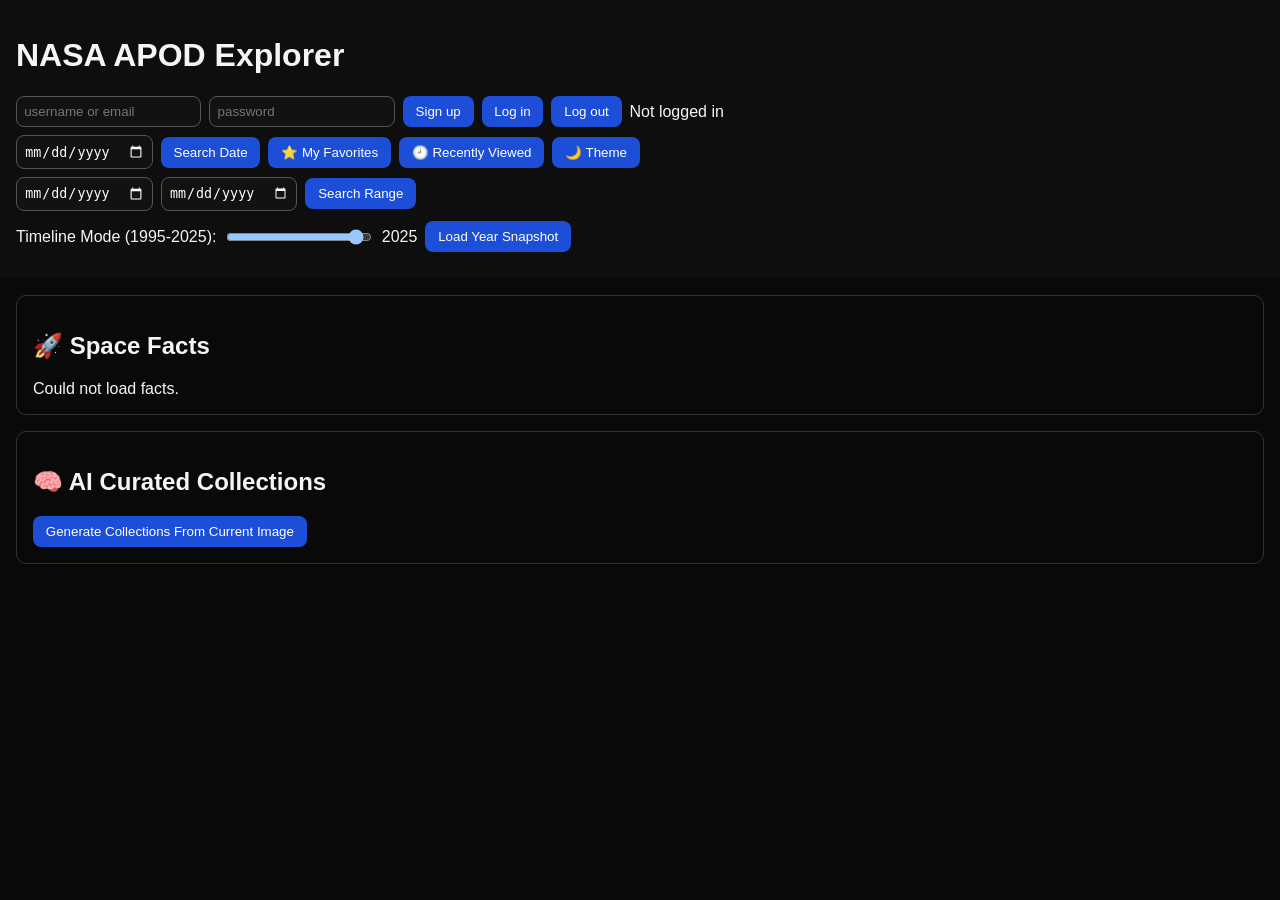
==== web/static/index.html @ 0dd51b45 "refactor: move to standard Go project layout The previous main.go did not compile (unclosed struct a" ====
<!doctype html>
<html lang="en">
  <head>
    <meta charset="UTF-8" />
    <meta name="viewport" content="width=device-width, initial-scale=1.0" />
    <title>NASA APOD Explorer</title>
    <link rel="stylesheet" href="styles.css" />
  </head>
  <body>
    <header>
      <h1>NASA APOD Explorer</h1>
      <div class="auth-row">
        <input id="authUser" placeholder="username or email" />
        <input id="authPass" type="password" placeholder="password" />
        <button onclick="signup()">Sign up</button>
        <button onclick="login()">Log in</button>
        <button onclick="logout()">Log out</button>
        <span id="authStatus">Not logged in</span>
      </div>
      <div class="controls">
        <input type="date" id="dateInput" />
        <button onclick="searchByDate()">Search Date</button>
        <button onclick="showFavorites()">⭐ My Favorites</button>
        <button onclick="showHistory()">🕘 Recently Viewed</button>
        <button onclick="toggleTheme()">🌙 Theme</button>
      </div>
      <div class="range-controls">
        <input type="date" id="startDate" />
        <input type="date" id="endDate" />
        <button onclick="searchRange()">Search Range</button>
      </div>
      <div class="timeline-controls">
        <label for="timelineYear">Timeline Mode (1995-2025):</label>
        <input type="range" id="timelineYear" min="1995" max="2025" value="2025" />
        <span id="timelineYearLabel">2025</span>
        <button onclick="loadTimelineDate()">Load Year Snapshot</button>
      </div>
    </header>

    <section class="facts-panel">
      <h2>🚀 Space Facts</h2>
      <div id="facts">Loading...</div>
    </section>

    <section class="facts-panel">
      <h2>🧠 AI Curated Collections</h2>
      <button onclick="generateCollections()">Generate Collections From Current Image</button>
      <div id="collectionsOutput" class="output-box"></div>
    </section>

    <div id="loader" class="loader"></div>
    <main id="gallery" class="gallery-grid"></main>

    <div id="modal" class="modal hidden">
      <div class="modal-content">
        <button class="close" onclick="closeModal()">×</button>
        <h2 id="modalTitle"></h2>
        <p id="modalDate"></p>
        <img id="modalImg" alt="APOD" />
        <p id="modalDesc"></p>

        <div class="segment-row">
          <span>Explain this image:</span>
          <button onclick="generateRewrite('Beginner')">Beginner</button>
          <button onclick="generateRewrite('Student')">Student</button>
          <button onclick="generateRewrite('Expert')">Expert</button>
          <button onclick="generateELI10()">Explain Like I'm 10</button>
        </div>
        <div id="rewriteOutput" class="output-box"></div>

        <div class="segment-row">
          <input id="chatQuestion" placeholder="Ask a question about this image..." />
          <button onclick="askImageQuestion()">Ask</button>
          <button onclick="startVoiceQuestion()">🎤 Ask the universe</button>
        </div>
        <div id="chatOutput" class="output-box"></div>

        <div class="segment-row wrap">
          <button onclick="generateHotspots()">Highlight Objects</button>
          <button onclick="generateDidYouKnow()">Did You Know?</button>
          <button onclick="generateSimilar()">Compare Similar Images</button>
          <button onclick="generateDistance()">Space Distance Visualizer</button>
          <button onclick="generateQuiz()">Daily Astronomy Quiz</button>
          <button onclick="generateStory()">AI Story Mode</button>
          <button onclick="generateLesson()">Space Learning Mode</button>
          <button onclick="generateCaptions()">Generate Captions</button>
          <button onclick="generateTimelineContext()">Timeline Context</button>
        </div>
        <input id="distanceInput" placeholder="Optional distance e.g. 2500 light years" />
        <div id="featureOutput" class="output-box"></div>

        <div class="modal-actions">
          <button onclick="saveFavorite()">⭐ Save Favorite</button>
          <label>Rate:
            <select id="ratingSelect">
              <option value="1">1</option><option value="2">2</option><option value="3">3</option><option value="4">4</option><option value="5">5</option>
            </select>
          </label>
          <button onclick="submitRating()">Submit Rating</button>
          <a id="downloadBtn" download target="_blank" rel="noreferrer">Download Image</a>
        </div>
        <h3>Comments</h3>
        <div id="comments"></div>
        <input id="commentInput" placeholder="Add a comment" />
        <button onclick="postComment()">Post Comment</button>
      </div>
    </div>

    <script src="script.js"></script>
  </body>
</html>
---- web/static/styles.css ----
:root {
  color-scheme: dark;
}

body {
  margin: 0;
  font-family: Arial, sans-serif;
  background: #090909;
  color: #f5f5f5;
}

body.light {
  background: white;
  color: black;
}

header {
  padding: 1rem;
  position: sticky;
  top: 0;
  background: #101010dd;
  backdrop-filter: blur(4px);
  z-index: 10;
}

.controls,
.range-controls,
.timeline-controls {
  display: flex;
  gap: 0.5rem;
  flex-wrap: wrap;
  margin: 0.5rem 0;
  align-items: center;
}

button,
a {
  background: #1d4ed8;
  color: white;
  border: 0;
  padding: 0.5rem 0.8rem;
  border-radius: 8px;
  cursor: pointer;
  text-decoration: none;
}

input {
  padding: 0.45rem;
  border-radius: 8px;
  border: 1px solid #555;
}

.facts-panel {
  margin: 1rem;
  padding: 1rem;
  border: 1px solid #333;
  border-radius: 10px;
}

.gallery-grid {
  display: grid;
  grid-template-columns: repeat(auto-fit, minmax(260px, 1fr));
  gap: 20px;
  padding: 20px;
}

.gallery-card {
  background: #111;
  border-radius: 12px;
  overflow: hidden;
  transition: transform 0.2s;
  border: 1px solid #1f1f1f;
}

.gallery-card:hover {
  transform: scale(1.05);
}

.gallery-card img {
  width: 100%;
  height: 200px;
  object-fit: cover;
}

.gallery-card .content {
  padding: 0.8rem;
}

.loader {
  display: none;
  border: 4px solid #222;
  border-top: 4px solid #fff;
  border-radius: 50%;
  width: 40px;
  height: 40px;
  animation: spin 1s linear infinite;
  margin: 2rem auto;
}

@keyframes spin {
  0% {
    transform: rotate(0);
  }
  100% {
    transform: rotate(360deg);
  }
}

.modal {
  position: fixed;
  inset: 0;
  background: #000000bb;
  display: flex;
  justify-content: center;
  align-items: center;
}

.hidden {
  display: none;
}

.modal-content {
  background: #111;
  max-width: 900px;
  width: min(900px, 94vw);
  max-height: 90vh;
  overflow: auto;
  padding: 1rem;
  border-radius: 10px;
}

.modal-content img {
  width: 100%;
  max-height: 380px;
  object-fit: contain;
}

.close {
  float: right;
  background: #444;
}

.modal-actions {
  display: flex;
  gap: 0.5rem;
  margin-top: 0.8rem;
}

.auth-row {
  display: flex;
  gap: 0.5rem;
  flex-wrap: wrap;
  align-items: center;
}

#comments {
  max-height: 140px;
  overflow: auto;
  border: 1px solid #333;
  border-radius: 8px;
  padding: 0.5rem;
  margin-bottom: 0.5rem;
}

.comment-item {
  border-bottom: 1px solid #2a2a2a;
  padding: 0.3rem 0;
.segment-row {
  display: flex;
  gap: 0.5rem;
  align-items: center;
  margin: 0.7rem 0;
}

.segment-row.wrap {
  flex-wrap: wrap;
}

.segment-row input {
  flex: 1;
}

.output-box {
  border: 1px solid #333;
  border-radius: 8px;
  padding: 0.75rem;
  margin: 0.45rem 0 0.8rem;
  white-space: pre-wrap;
  min-height: 50px;
  background: #0f0f0f;
}
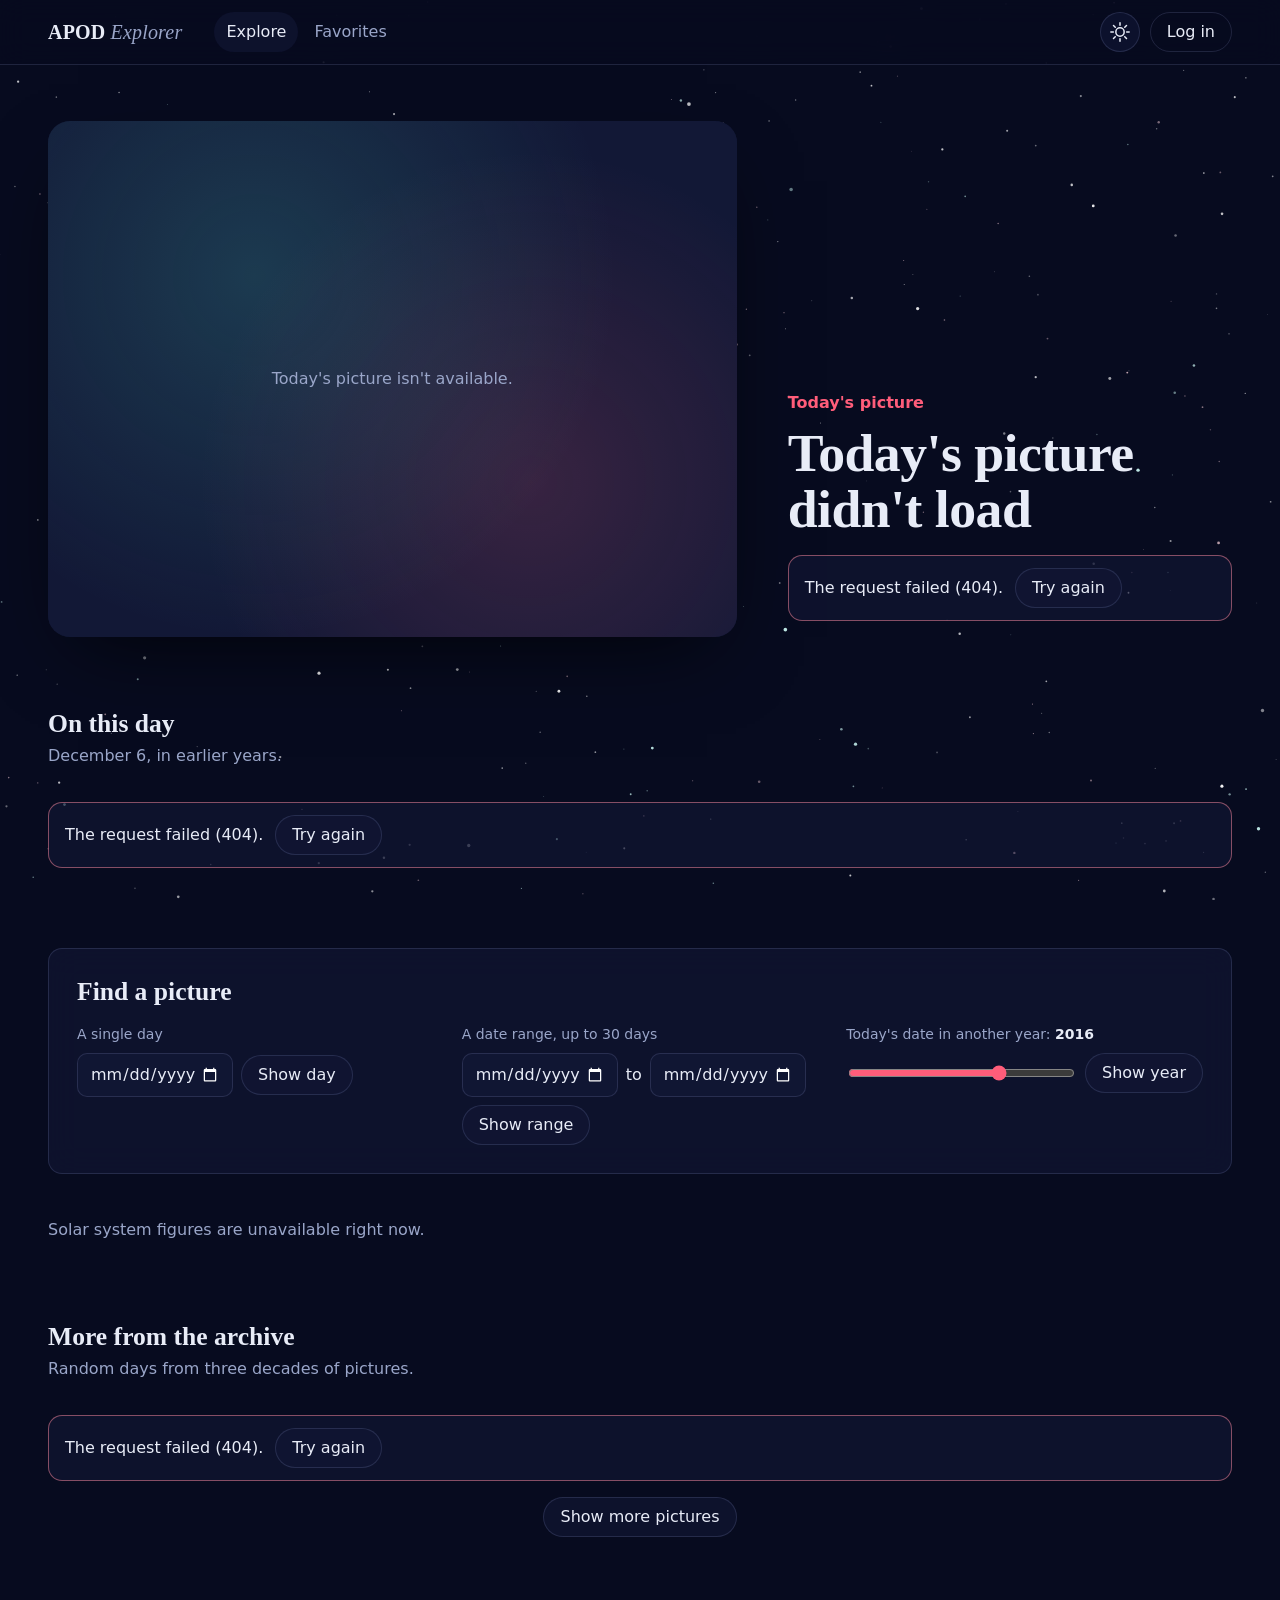
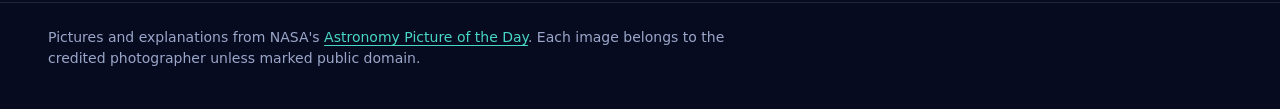
==== commit b279e177: "feat(web): redesign the frontend Vanilla HTML, CSS and ES modules, no build step.  - Look: animated " ====
--- a/web/static/index.html
+++ b/web/static/index.html
@@ -1,111 +1,272 @@
 <!doctype html>
 <html lang="en">
   <head>
-    <meta charset="UTF-8" />
-    <meta name="viewport" content="width=device-width, initial-scale=1.0" />
-    <title>NASA APOD Explorer</title>
+    <meta charset="utf-8" />
+    <meta name="viewport" content="width=device-width, initial-scale=1" />
+    <meta name="description" content="Browse NASA's Astronomy Picture of the Day archive, back to June 1995." />
+    <meta name="color-scheme" content="dark light" />
+    <title>APOD Explorer</title>
     <link rel="stylesheet" href="styles.css" />
+    <script type="module" src="js/app.js"></script>
   </head>
   <body>
-    <header>
-      <h1>NASA APOD Explorer</h1>
-      <div class="auth-row">
-        <input id="authUser" placeholder="username or email" />
-        <input id="authPass" type="password" placeholder="password" />
-        <button onclick="signup()">Sign up</button>
-        <button onclick="login()">Log in</button>
-        <button onclick="logout()">Log out</button>
-        <span id="authStatus">Not logged in</span>
-      </div>
-      <div class="controls">
-        <input type="date" id="dateInput" />
-        <button onclick="searchByDate()">Search Date</button>
-        <button onclick="showFavorites()">⭐ My Favorites</button>
-        <button onclick="showHistory()">🕘 Recently Viewed</button>
-        <button onclick="toggleTheme()">🌙 Theme</button>
-      </div>
-      <div class="range-controls">
-        <input type="date" id="startDate" />
-        <input type="date" id="endDate" />
-        <button onclick="searchRange()">Search Range</button>
-      </div>
-      <div class="timeline-controls">
-        <label for="timelineYear">Timeline Mode (1995-2025):</label>
-        <input type="range" id="timelineYear" min="1995" max="2025" value="2025" />
-        <span id="timelineYearLabel">2025</span>
-        <button onclick="loadTimelineDate()">Load Year Snapshot</button>
+    <!-- Decorative background; hidden from assistive technology. -->
+    <canvas id="starfield" aria-hidden="true"></canvas>
+
+    <a class="skip-link" href="#main">Skip to content</a>
+
+    <header class="site-header">
+      <a class="wordmark" href="/" aria-label="APOD Explorer, home">APOD<span>Explorer</span></a>
+      <nav aria-label="Main">
+        <ul class="nav-list">
+          <li><button type="button" class="nav-link" data-view="explore" aria-current="page">Explore</button></li>
+          <li><button type="button" class="nav-link" data-view="favorites">Favorites <span class="count" id="fav-count"></span></button></li>
+          <li><button type="button" class="nav-link" data-view="history" id="nav-history" hidden>History</button></li>
+        </ul>
+      </nav>
+      <div class="header-actions">
+        <button type="button" class="icon-button" id="theme-toggle" aria-pressed="false" aria-label="Use light theme">
+          <svg viewBox="0 0 24 24" aria-hidden="true"><circle cx="12" cy="12" r="5" /><path d="M12 1v3M12 20v3M4.2 4.2l2.1 2.1M17.7 17.7l2.1 2.1M1 12h3M20 12h3M4.2 19.8l2.1-2.1M17.7 6.3l2.1-2.1" /></svg>
+        </button>
+        <span id="user-name" class="user-name" hidden></span>
+        <button type="button" class="button button-quiet" id="login-button">Log in</button>
+        <button type="button" class="button button-quiet" id="logout-button" hidden>Log out</button>
       </div>
     </header>
 
-    <section class="facts-panel">
-      <h2>🚀 Space Facts</h2>
-      <div id="facts">Loading...</div>
-    </section>
-
-    <section class="facts-panel">
-      <h2>🧠 AI Curated Collections</h2>
-      <button onclick="generateCollections()">Generate Collections From Current Image</button>
-      <div id="collectionsOutput" class="output-box"></div>
-    </section>
-
-    <div id="loader" class="loader"></div>
-    <main id="gallery" class="gallery-grid"></main>
-
-    <div id="modal" class="modal hidden">
-      <div class="modal-content">
-        <button class="close" onclick="closeModal()">×</button>
-        <h2 id="modalTitle"></h2>
-        <p id="modalDate"></p>
-        <img id="modalImg" alt="APOD" />
-        <p id="modalDesc"></p>
-
-        <div class="segment-row">
-          <span>Explain this image:</span>
-          <button onclick="generateRewrite('Beginner')">Beginner</button>
-          <button onclick="generateRewrite('Student')">Student</button>
-          <button onclick="generateRewrite('Expert')">Expert</button>
-          <button onclick="generateELI10()">Explain Like I'm 10</button>
-        </div>
-        <div id="rewriteOutput" class="output-box"></div>
-
-        <div class="segment-row">
-          <input id="chatQuestion" placeholder="Ask a question about this image..." />
-          <button onclick="askImageQuestion()">Ask</button>
-          <button onclick="startVoiceQuestion()">🎤 Ask the universe</button>
-        </div>
-        <div id="chatOutput" class="output-box"></div>
-
-        <div class="segment-row wrap">
-          <button onclick="generateHotspots()">Highlight Objects</button>
-          <button onclick="generateDidYouKnow()">Did You Know?</button>
-          <button onclick="generateSimilar()">Compare Similar Images</button>
-          <button onclick="generateDistance()">Space Distance Visualizer</button>
-          <button onclick="generateQuiz()">Daily Astronomy Quiz</button>
-          <button onclick="generateStory()">AI Story Mode</button>
-          <button onclick="generateLesson()">Space Learning Mode</button>
-          <button onclick="generateCaptions()">Generate Captions</button>
-          <button onclick="generateTimelineContext()">Timeline Context</button>
-        </div>
-        <input id="distanceInput" placeholder="Optional distance e.g. 2500 light years" />
-        <div id="featureOutput" class="output-box"></div>
-
-        <div class="modal-actions">
-          <button onclick="saveFavorite()">⭐ Save Favorite</button>
-          <label>Rate:
-            <select id="ratingSelect">
-              <option value="1">1</option><option value="2">2</option><option value="3">3</option><option value="4">4</option><option value="5">5</option>
-            </select>
-          </label>
-          <button onclick="submitRating()">Submit Rating</button>
-          <a id="downloadBtn" download target="_blank" rel="noreferrer">Download Image</a>
-        </div>
-        <h3>Comments</h3>
-        <div id="comments"></div>
-        <input id="commentInput" placeholder="Add a comment" />
-        <button onclick="postComment()">Post Comment</button>
+    <div id="notice" class="notice" role="status" hidden></div>
+
+    <main id="main" tabindex="-1">
+      <!-- ===== Explore view ===== -->
+      <div id="view-explore" class="view">
+        <section class="hero" aria-labelledby="hero-title" aria-busy="true">
+          <div class="hero-media" id="hero-media"><div class="skeleton skeleton-hero"></div></div>
+          <div class="hero-text">
+            <p class="hero-kicker" id="hero-kicker">Today's picture</p>
+            <h1 id="hero-title" class="hero-title"><span class="skeleton skeleton-line wide"></span></h1>
+            <p class="hero-date" id="hero-date"></p>
+            <p class="hero-excerpt" id="hero-excerpt"></p>
+            <div class="hero-actions" id="hero-actions" hidden>
+              <button type="button" class="button button-primary" id="hero-open">View full picture</button>
+              <button type="button" class="button fav-button" id="hero-fav" aria-pressed="false">Save to favorites</button>
+            </div>
+            <div class="inline-error" id="hero-error" hidden></div>
+          </div>
+        </section>
+
+        <section class="strip" aria-labelledby="strip-title">
+          <h2 id="strip-title" class="section-title">On this day</h2>
+          <p class="section-note" id="strip-note">The same date in earlier years.</p>
+          <ol class="strip-list" id="strip-list"></ol>
+        </section>
+
+        <section class="panel search" aria-labelledby="search-title">
+          <h2 id="search-title" class="section-title">Find a picture</h2>
+          <div class="search-grid">
+            <form id="date-form" class="search-form">
+              <label for="date-input">A single day</label>
+              <div class="field-row">
+                <input type="date" id="date-input" name="date" required />
+                <button type="submit" class="button">Show day</button>
+              </div>
+            </form>
+            <form id="range-form" class="search-form">
+              <fieldset>
+                <legend>A date range, up to 30 days</legend>
+                <div class="field-row">
+                  <label class="visually-hidden" for="start-input">From</label>
+                  <input type="date" id="start-input" name="start" required />
+                  <span aria-hidden="true">to</span>
+                  <label class="visually-hidden" for="end-input">To</label>
+                  <input type="date" id="end-input" name="end" required />
+                  <button type="submit" class="button">Show range</button>
+                </div>
+              </fieldset>
+            </form>
+            <form id="year-form" class="search-form">
+              <label for="year-input">Today's date in another year: <output id="year-output" for="year-input"></output></label>
+              <div class="field-row">
+                <input type="range" id="year-input" name="year" min="1995" step="1" />
+                <button type="submit" class="button">Show year</button>
+              </div>
+            </form>
+          </div>
+          <p class="form-error" id="search-error" role="alert" hidden></p>
+        </section>
+
+        <section class="facts" aria-labelledby="facts-title">
+          <h2 id="facts-title" class="visually-hidden">Solar system in numbers</h2>
+          <dl class="facts-list" id="facts-list"></dl>
+        </section>
       </div>
-    </div>
-
-    <script src="script.js"></script>
+
+      <!-- ===== Gallery (explore, search results and favorites share it) ===== -->
+      <section class="gallery-section" id="gallery-section" aria-labelledby="gallery-title">
+        <div class="gallery-head">
+          <h2 id="gallery-title" class="section-title">More from the archive</h2>
+          <button type="button" class="button button-quiet" id="back-to-explore" hidden>Back to explore</button>
+        </div>
+        <p class="section-note" id="gallery-note">Random days from three decades of pictures.</p>
+        <ul class="gallery" id="gallery" role="list"></ul>
+        <div class="gallery-empty" id="gallery-empty" hidden></div>
+        <div class="inline-error" id="gallery-error" hidden></div>
+        <div class="gallery-foot">
+          <button type="button" class="button" id="load-more">Show more pictures</button>
+        </div>
+        <div id="sentinel" aria-hidden="true"></div>
+      </section>
+
+      <!-- ===== History view ===== -->
+      <section class="history" id="view-history" aria-labelledby="history-title" hidden>
+        <h2 id="history-title" class="section-title">Recently viewed</h2>
+        <ol class="history-list" id="history-list"></ol>
+        <div class="gallery-empty" id="history-empty" hidden></div>
+        <div class="inline-error" id="history-error" hidden></div>
+      </section>
+    </main>
+
+    <footer class="site-footer">
+      <p>
+        Pictures and explanations from NASA's
+        <a href="https://science.nasa.gov/apod/" rel="noopener" target="_blank">Astronomy Picture of the Day</a>.
+        Each image belongs to the credited photographer unless marked public domain.
+      </p>
+    </footer>
+
+    <!-- ===== Picture viewer ===== -->
+    <dialog id="viewer" class="viewer" aria-labelledby="viewer-title">
+      <div class="viewer-shell">
+        <div class="viewer-stage">
+          <button type="button" class="viewer-nav prev" id="viewer-prev" aria-label="Previous picture" aria-keyshortcuts="ArrowLeft">
+            <svg viewBox="0 0 24 24" aria-hidden="true"><path d="M15 5l-7 7 7 7" /></svg>
+          </button>
+          <div class="viewer-media" id="viewer-media"></div>
+          <button type="button" class="viewer-nav next" id="viewer-next" aria-label="Next picture" aria-keyshortcuts="ArrowRight">
+            <svg viewBox="0 0 24 24" aria-hidden="true"><path d="M9 5l7 7-7 7" /></svg>
+          </button>
+        </div>
+
+        <article class="viewer-info">
+          <button type="button" class="icon-button viewer-close" id="viewer-close" aria-label="Close" aria-keyshortcuts="Escape">
+            <svg viewBox="0 0 24 24" aria-hidden="true"><path d="M6 6l12 12M18 6L6 18" /></svg>
+          </button>
+          <p class="viewer-date" id="viewer-date"></p>
+          <h2 class="viewer-title" id="viewer-title"></h2>
+          <p class="viewer-credit" id="viewer-credit"></p>
+          <p class="flag" id="viewer-flag" hidden></p>
+
+          <div class="viewer-actions">
+            <button type="button" class="button fav-button" id="viewer-fav" aria-pressed="false">Save to favorites</button>
+            <button type="button" class="button" id="viewer-hd" aria-pressed="false" hidden>Show HD</button>
+            <button type="button" class="button" id="viewer-share">Copy link</button>
+            <a class="button" id="viewer-original" target="_blank" rel="noopener">Open original</a>
+          </div>
+
+          <div class="explanation" id="viewer-explanation"></div>
+
+          <section class="viewer-block" aria-labelledby="rating-title">
+            <h3 id="rating-title">Your rating</h3>
+            <form id="rating-form" class="rating">
+              <fieldset>
+                <legend class="visually-hidden">Rate this picture from 1 to 5 stars</legend>
+                <div class="stars" id="stars"></div>
+              </fieldset>
+              <p class="rating-average" id="rating-average"></p>
+            </form>
+          </section>
+
+          <section class="viewer-block" aria-labelledby="comments-title">
+            <h3 id="comments-title">Comments</h3>
+            <ol class="comments" id="comments"></ol>
+            <form id="comment-form" class="comment-form">
+              <label for="comment-input" class="visually-hidden">Add a comment</label>
+              <textarea id="comment-input" rows="2" maxlength="2000" placeholder="Add a comment" required></textarea>
+              <button type="submit" class="button">Post comment</button>
+            </form>
+            <button type="button" class="button button-quiet" id="comment-login" hidden>Log in to comment</button>
+          </section>
+
+          <details class="viewer-block tools" id="tools">
+            <summary>Learn more about this picture</summary>
+            <div class="tool-group">
+              <p class="tool-label" id="explain-label">Explain it for</p>
+              <div class="chip-row" role="group" aria-labelledby="explain-label">
+                <button type="button" class="chip" data-task="rewrite" data-level="Beginner">A beginner</button>
+                <button type="button" class="chip" data-task="rewrite" data-level="Student">A student</button>
+                <button type="button" class="chip" data-task="rewrite" data-level="Expert">An expert</button>
+                <button type="button" class="chip" data-task="eli10">A 10-year-old</button>
+              </div>
+            </div>
+            <form class="tool-group" id="ask-form">
+              <label class="tool-label" for="ask-input">Ask a question</label>
+              <div class="field-row">
+                <input type="text" id="ask-input" maxlength="300" placeholder="What makes the colours in this picture?" required />
+                <button type="submit" class="button">Ask</button>
+                <button type="button" class="icon-button" id="voice-button" aria-label="Ask by voice" hidden>
+                  <svg viewBox="0 0 24 24" aria-hidden="true"><rect x="9" y="2" width="6" height="12" rx="3" /><path d="M5 11a7 7 0 0014 0M12 18v4" /></svg>
+                </button>
+              </div>
+            </form>
+            <div class="tool-group">
+              <p class="tool-label" id="more-label">Or try</p>
+              <div class="chip-row" role="group" aria-labelledby="more-label">
+                <button type="button" class="chip" data-task="hotspots">Point out objects</button>
+                <button type="button" class="chip" data-task="facts">Fun facts</button>
+                <button type="button" class="chip" data-task="similar">Similar sights</button>
+                <button type="button" class="chip" data-task="timeline">Place in history</button>
+                <button type="button" class="chip" data-task="quiz">Quiz me</button>
+                <button type="button" class="chip" data-task="story">Tell it as a story</button>
+                <button type="button" class="chip" data-task="lesson">Mini lesson</button>
+                <button type="button" class="chip" data-task="captions">Write captions</button>
+                <button type="button" class="chip" data-task="collections">Suggest a collection</button>
+              </div>
+            </div>
+            <form class="tool-group" id="distance-form">
+              <label class="tool-label" for="distance-input">Put a distance in perspective</label>
+              <div class="field-row">
+                <input type="text" id="distance-input" maxlength="100" placeholder="e.g. 6,500 light-years" />
+                <button type="submit" class="button">Compare</button>
+              </div>
+            </form>
+            <div class="tool-output" id="tool-output" aria-live="polite"></div>
+          </details>
+        </article>
+      </div>
+    </dialog>
+
+    <!-- ===== Log in / create account ===== -->
+    <dialog id="auth" class="auth" aria-labelledby="auth-title">
+      <form id="auth-form" class="auth-form" novalidate>
+        <button type="button" class="icon-button auth-close" id="auth-close" aria-label="Close">
+          <svg viewBox="0 0 24 24" aria-hidden="true"><path d="M6 6l12 12M18 6L6 18" /></svg>
+        </button>
+        <h2 id="auth-title">Log in</h2>
+        <p class="auth-lede" id="auth-lede">Log in to keep your favorites on every device.</p>
+
+        <label for="auth-username" id="auth-username-label">Username or email</label>
+        <input id="auth-username" name="username" autocomplete="username" required />
+
+        <div id="email-field" hidden>
+          <label for="auth-email">Email</label>
+          <input id="auth-email" name="email" type="email" autocomplete="email" />
+        </div>
+
+        <label for="auth-password">Password</label>
+        <input id="auth-password" name="password" type="password" autocomplete="current-password" required minlength="8" maxlength="72" aria-describedby="password-hint" />
+        <p class="hint" id="password-hint" hidden>At least 8 characters.</p>
+
+        <p class="form-error" id="auth-error" role="alert" hidden></p>
+        <button type="submit" class="button button-primary" id="auth-submit">Log in</button>
+        <p class="auth-switch">
+          <span id="auth-switch-text">New here?</span>
+          <button type="button" class="link-button" id="auth-switch">Create an account</button>
+        </p>
+      </form>
+    </dialog>
+
+    <!-- popover="manual" puts the toast in the browser's top layer, so it
+         shows above an open modal dialog (a z-index can't do that). -->
+    <div class="toast" id="toast" role="status" aria-live="polite" popover="manual"></div>
+    <p class="visually-hidden" id="announcer" aria-live="polite"></p>
   </body>
 </html>
--- a/web/static/styles.css
+++ b/web/static/styles.css
@@ -1,191 +1,1357 @@
+/* APOD Explorer
+ *
+ * Palette: astronomers' narrowband ("Hubble") colours. Hydrogen-alpha rose
+ * marks primary actions and favorites; oxygen-III teal marks focus and
+ * links. The base is a deep indigo night sky rather than neutral black.
+ *
+ * Type: the astronomer-written explanation is the heart of APOD, so titles
+ * and explanations use a book serif; interface chrome uses the system sans.
+ * No web fonts are loaded, which keeps the Content-Security-Policy strict.
+ */
+
 :root {
+  --space: #070b1f;
+  --panel: rgba(18, 24, 54, 0.62);
+  --panel-solid: #121836;
+  --line: rgba(160, 176, 230, 0.16);
+  --ink: #e8ecf7;
+  --muted: #9aa6c9;
+  --halpha: #ff5d7a;
+  --halpha-ink: #2a0610;
+  --oiii: #48d6c6;
+  --danger: #ff8a9d;
+
+  --serif: Charter, "Bitstream Charter", "Iowan Old Style", "Sitka Text", Cambria, Georgia, serif;
+  --sans: system-ui, -apple-system, "Segoe UI", Roboto, "Helvetica Neue", Arial, sans-serif;
+
+  --step--1: 0.875rem;
+  --step-0: 1rem;
+  --step-1: 1.25rem;
+  --step-2: 1.6rem;
+  --step-3: clamp(2rem, 4.2vw, 3.4rem);
+
+  --radius-lg: 22px; /* the hero picture */
+  --radius-md: 14px; /* cards and panels */
+  --gutter: clamp(16px, 4vw, 48px);
+  --measure: 65ch;
+
   color-scheme: dark;
 }
 
+:root[data-theme="light"] {
+  --space: #eef1f9;
+  --panel: rgba(255, 255, 255, 0.72);
+  --panel-solid: #ffffff;
+  --line: rgba(30, 40, 90, 0.14);
+  --ink: #121633;
+  --muted: #4d5677;
+  --halpha: #d6234a;
+  --halpha-ink: #ffffff;
+  --oiii: #0b7f74;
+  --danger: #b3122f;
+  color-scheme: light;
+}
+
+*,
+*::before,
+*::after {
+  box-sizing: border-box;
+}
+
+html {
+  -webkit-text-size-adjust: 100%;
+}
+
 body {
   margin: 0;
-  font-family: Arial, sans-serif;
-  background: #090909;
-  color: #f5f5f5;
-}
-
-body.light {
-  background: white;
-  color: black;
-}
-
-header {
-  padding: 1rem;
+  min-height: 100vh;
+  background: var(--space);
+  color: var(--ink);
+  font: 400 var(--step-0) / 1.5 var(--sans);
+  overflow-x: hidden;
+}
+
+#starfield {
+  position: fixed;
+  inset: 0;
+  width: 100%;
+  height: 100%;
+  z-index: -1;
+  pointer-events: none;
+}
+
+:root[data-theme="light"] #starfield {
+  opacity: 0.12; /* a faint trace of the night sky in daylight */
+  filter: invert(1);
+}
+
+img,
+video,
+iframe {
+  display: block;
+  max-width: 100%;
+}
+
+a {
+  color: var(--oiii);
+  text-underline-offset: 0.18em;
+}
+
+button,
+input,
+textarea,
+select {
+  font: inherit;
+  color: inherit;
+}
+
+:focus-visible {
+  outline: 2px solid var(--oiii);
+  outline-offset: 3px;
+}
+
+.visually-hidden {
+  position: absolute !important;
+  width: 1px;
+  height: 1px;
+  margin: -1px;
+  overflow: hidden;
+  clip: rect(0 0 0 0);
+  white-space: nowrap;
+  border: 0;
+}
+
+.skip-link {
+  position: absolute;
+  left: var(--gutter);
+  top: -100px;
+  padding: 8px 14px;
+  background: var(--panel-solid);
+  border-radius: 8px;
+  z-index: 10;
+}
+
+.skip-link:focus {
+  top: 12px;
+}
+
+.muted {
+  color: var(--muted);
+}
+
+/* ---------------------------------------------------------------- buttons */
+
+.button {
+  display: inline-flex;
+  align-items: center;
+  justify-content: center;
+  gap: 8px;
+  min-height: 40px;
+  padding: 0 16px;
+  border: 1px solid var(--line);
+  border-radius: 999px;
+  background: var(--panel);
+  text-decoration: none;
+  color: var(--ink);
+  cursor: pointer;
+  white-space: nowrap;
+}
+
+.button:hover {
+  border-color: color-mix(in srgb, var(--oiii) 55%, transparent);
+}
+
+.button:disabled {
+  opacity: 0.55;
+  cursor: progress;
+}
+
+.button-primary {
+  background: var(--halpha);
+  border-color: var(--halpha);
+  color: var(--halpha-ink);
+  font-weight: 600;
+}
+
+.button-primary:hover {
+  border-color: var(--ink);
+}
+
+.button-quiet {
+  background: transparent;
+}
+
+.fav-button[aria-pressed="true"] {
+  border-color: var(--halpha);
+  color: var(--halpha);
+}
+
+.icon-button {
+  display: inline-grid;
+  place-items: center;
+  width: 40px;
+  height: 40px;
+  border: 1px solid var(--line);
+  border-radius: 50%;
+  background: var(--panel);
+  cursor: pointer;
+}
+
+.icon-button svg,
+.viewer-nav svg {
+  width: 20px;
+  height: 20px;
+  fill: none;
+  stroke: currentColor;
+  stroke-width: 1.8;
+  stroke-linecap: round;
+  stroke-linejoin: round;
+}
+
+.link-button {
+  border: 0;
+  padding: 0;
+  background: none;
+  color: var(--oiii);
+  text-decoration: underline;
+  text-underline-offset: 0.18em;
+  cursor: pointer;
+}
+
+/* ----------------------------------------------------------------- header */
+
+.site-header {
   position: sticky;
   top: 0;
-  background: #101010dd;
-  backdrop-filter: blur(4px);
-  z-index: 10;
-}
-
-.controls,
-.range-controls,
-.timeline-controls {
+  z-index: 5;
   display: flex;
-  gap: 0.5rem;
+  align-items: center;
+  gap: clamp(12px, 3vw, 32px);
+  padding: 12px var(--gutter);
+  background: color-mix(in srgb, var(--space) 72%, transparent);
+  backdrop-filter: blur(14px);
+  -webkit-backdrop-filter: blur(14px);
+  border-bottom: 1px solid var(--line);
+}
+
+.wordmark {
+  font: 700 var(--step-1) / 1 var(--serif);
+  color: var(--ink);
+  text-decoration: none;
+  letter-spacing: 0.01em;
+}
+
+.wordmark span {
+  font-weight: 400;
+  font-style: italic;
+  color: var(--muted);
+  margin-left: 0.25em;
+}
+
+.nav-list {
+  display: flex;
+  gap: 4px;
+  margin: 0;
+  padding: 0;
+  list-style: none;
+}
+
+.nav-link {
+  padding: 8px 12px;
+  border: 0;
+  border-radius: 999px;
+  background: none;
+  color: var(--muted);
+  cursor: pointer;
+}
+
+.nav-link[aria-current="page"] {
+  color: var(--ink);
+  background: var(--panel);
+}
+
+.count:not(:empty) {
+  display: inline-block;
+  min-width: 1.5em;
+  margin-left: 4px;
+  padding: 0 6px;
+  border-radius: 999px;
+  background: var(--halpha);
+  color: var(--halpha-ink);
+  font-size: var(--step--1);
+  text-align: center;
+}
+
+.header-actions {
+  display: flex;
+  align-items: center;
+  gap: 10px;
+  margin-left: auto;
+}
+
+.user-name {
+  color: var(--muted);
+  font-size: var(--step--1);
+}
+
+.notice {
+  margin: 16px var(--gutter) 0;
+  padding: 12px 16px;
+  border: 1px solid color-mix(in srgb, var(--oiii) 45%, transparent);
+  border-radius: var(--radius-md);
+  background: var(--panel);
+  max-width: 80ch;
+}
+
+/* ------------------------------------------------------------------- main */
+
+main {
+  padding: 0 var(--gutter) 64px;
+  outline: none;
+}
+
+.section-title {
+  margin: 0;
+  font: 600 var(--step-2) / 1.2 var(--serif);
+}
+
+.section-note {
+  margin: 4px 0 18px;
+  color: var(--muted);
+}
+
+/* ------------------------------------------------------------------- hero */
+
+.hero {
+  display: grid;
+  grid-template-columns: minmax(0, 1.55fr) minmax(0, 1fr);
+  gap: clamp(20px, 4vw, 56px);
+  align-items: end;
+  padding: clamp(24px, 5vw, 56px) 0 clamp(32px, 6vw, 72px);
+}
+
+.hero-media {
+  border-radius: var(--radius-lg);
+  overflow: hidden;
+  background: var(--panel-solid);
+  aspect-ratio: 4 / 3;
+  box-shadow: 0 30px 80px -30px rgba(0, 0, 0, 0.8);
+}
+
+.hero-media-button {
+  display: block;
+  width: 100%;
+  height: 100%;
+  padding: 0;
+  border: 0;
+  background: none;
+  cursor: zoom-in;
+}
+
+.hero-media .card-visual,
+.hero-media img {
+  width: 100%;
+  height: 100%;
+  object-fit: cover;
+}
+
+.hero-kicker {
+  margin: 0 0 10px;
+  color: var(--halpha);
+  font-weight: 600;
+}
+
+.hero-title {
+  margin: 0;
+  font: 600 var(--step-3) / 1.05 var(--serif);
+  letter-spacing: -0.01em;
+  text-wrap: balance;
+}
+
+.hero-date {
+  margin: 14px 0 0;
+  color: var(--muted);
+}
+
+.hero-excerpt {
+  margin: 18px 0 0;
+  max-width: 48ch;
+  font: 400 1.075rem / 1.65 var(--serif);
+}
+
+.hero-actions {
+  display: flex;
   flex-wrap: wrap;
-  margin: 0.5rem 0;
+  gap: 10px;
+  margin-top: 24px;
+}
+
+.hero-actions[hidden] {
+  display: none;
+}
+
+.hero-empty {
+  height: 100%;
+}
+
+/* ------------------------------------------------------- on this day strip */
+
+.strip {
+  padding-bottom: clamp(32px, 5vw, 56px);
+}
+
+.strip-list {
+  display: grid;
+  grid-auto-flow: column;
+  grid-auto-columns: minmax(170px, 1fr);
+  gap: 16px;
+  margin: 0;
+  padding: 0 0 8px;
+  list-style: none;
+  overflow-x: auto;
+  scroll-snap-type: x mandatory;
+}
+
+.strip-item {
+  scroll-snap-align: start;
+}
+
+.strip-card {
+  display: grid;
+  gap: 8px;
+  width: 100%;
+  padding: 0;
+  border: 0;
+  background: none;
+  text-align: left;
+  cursor: pointer;
+}
+
+/* The one place large numerals belong: the strip really is a timeline. */
+.strip-year {
+  font: 600 2.4rem / 1 var(--serif);
+  color: var(--ink);
+  font-variant-numeric: oldstyle-nums;
+}
+
+.strip-card .card-visual {
+  aspect-ratio: 1;
+  border-radius: var(--radius-md);
+}
+
+.strip-title {
+  font-size: var(--step--1);
+  color: var(--muted);
+  display: -webkit-box;
+  -webkit-line-clamp: 2;
+  -webkit-box-orient: vertical;
+  overflow: hidden;
+}
+
+/* ----------------------------------------------------------------- panels */
+
+.panel {
+  padding: clamp(18px, 3vw, 28px);
+  border: 1px solid var(--line);
+  border-radius: var(--radius-md);
+  background: var(--panel);
+  backdrop-filter: blur(16px);
+  -webkit-backdrop-filter: blur(16px);
+}
+
+.search-grid {
+  display: grid;
+  grid-template-columns: repeat(auto-fit, minmax(260px, 1fr));
+  gap: 20px 28px;
+  margin-top: 16px;
+}
+
+.search-form fieldset {
+  margin: 0;
+  padding: 0;
+  border: 0;
+  min-width: 0;
+}
+
+.search-form label,
+.search-form legend {
+  display: block;
+  margin-bottom: 8px;
+  padding: 0;
+  color: var(--muted);
+  font-size: var(--step--1);
+}
+
+.field-row {
+  display: flex;
+  flex-wrap: wrap;
   align-items: center;
-}
-
-button,
-a {
-  background: #1d4ed8;
-  color: white;
+  gap: 8px;
+}
+
+input[type="date"],
+input[type="text"],
+input[type="email"],
+input[type="password"],
+input:not([type]),
+textarea {
+  min-height: 40px;
+  padding: 8px 12px;
+  border: 1px solid var(--line);
+  border-radius: 10px;
+  background: color-mix(in srgb, var(--panel-solid) 85%, transparent);
+  color: var(--ink);
+}
+
+input[type="date"] {
+  min-width: 0;
+}
+
+input[type="range"] {
+  flex: 1;
+  min-width: 140px;
+  accent-color: var(--halpha);
+}
+
+output {
+  color: var(--ink);
+  font-weight: 600;
+}
+
+.form-error {
+  margin: 12px 0 0;
+  color: var(--danger);
+}
+
+.form-error[hidden] {
+  display: none;
+}
+
+.inline-error {
+  display: flex;
+  flex-wrap: wrap;
+  align-items: center;
+  gap: 12px;
+  margin: 16px 0;
+  padding: 12px 16px;
+  border: 1px solid color-mix(in srgb, var(--danger) 50%, transparent);
+  border-radius: var(--radius-md);
+  background: var(--panel);
+}
+
+.inline-error p {
+  margin: 0;
+}
+
+.inline-error[hidden] {
+  display: none;
+}
+
+/* ------------------------------------------------------------------ facts */
+
+.facts {
+  padding: 28px 0 8px;
+}
+
+.facts-list {
+  display: flex;
+  flex-wrap: wrap;
+  gap: 8px 40px;
+  margin: 0;
+}
+
+.facts-list div {
+  display: flex;
+  flex-direction: column-reverse;
+}
+
+.facts-list dt {
+  color: var(--muted);
+  font-size: var(--step--1);
+}
+
+.facts-list dd {
+  margin: 0;
+  font: 600 var(--step-1) / 1.3 var(--serif);
+}
+
+/* ---------------------------------------------------------------- gallery */
+
+.gallery-section {
+  padding-top: clamp(32px, 5vw, 56px);
+}
+
+.gallery-head {
+  display: flex;
+  flex-wrap: wrap;
+  align-items: center;
+  gap: 12px 20px;
+}
+
+.gallery-head .button[hidden] {
+  display: none;
+}
+
+/* Masonry via CSS columns: cards keep their natural image heights. */
+.gallery {
+  columns: 4 260px;
+  column-gap: 20px;
+  margin: 0;
+  padding: 0;
+  list-style: none;
+}
+
+.card {
+  position: relative;
+  break-inside: avoid;
+  margin: 0 0 20px;
+  border-radius: var(--radius-md);
+  background: var(--panel);
+  border: 1px solid var(--line);
+  overflow: hidden;
+  backdrop-filter: blur(10px);
+  -webkit-backdrop-filter: blur(10px);
+}
+
+.card-open {
+  display: block;
+  width: 100%;
+  padding: 0;
   border: 0;
-  padding: 0.5rem 0.8rem;
-  border-radius: 8px;
+  background: none;
+  text-align: left;
+  cursor: zoom-in;
+}
+
+.card-visual {
+  position: relative;
+  background: var(--panel-solid);
+  overflow: hidden;
+}
+
+.card-visual img {
+  width: 100%;
+  height: auto;
+}
+
+.strip-card .card-visual img {
+  height: 100%;
+  object-fit: cover;
+}
+
+.no-thumb {
+  display: grid;
+  place-items: center;
+  min-height: 160px;
+  height: 100%;
+  color: var(--muted);
+  background:
+    radial-gradient(circle at 30% 30%, color-mix(in srgb, var(--oiii) 18%, transparent), transparent 60%),
+    radial-gradient(circle at 70% 70%, color-mix(in srgb, var(--halpha) 16%, transparent), transparent 55%),
+    var(--panel-solid);
+}
+
+.play-badge {
+  position: absolute;
+  left: 50%;
+  top: 50%;
+  width: 56px;
+  height: 56px;
+  translate: -50% -50%;
+  border-radius: 50%;
+  background: rgba(7, 11, 31, 0.65);
+  border: 1px solid rgba(255, 255, 255, 0.5);
+}
+
+.play-badge::after {
+  content: "";
+  position: absolute;
+  left: 22px;
+  top: 17px;
+  border-style: solid;
+  border-width: 11px 0 11px 17px;
+  border-color: transparent transparent transparent #fff;
+}
+
+.card-body {
+  display: grid;
+  gap: 2px;
+  padding: 12px 14px 14px;
+}
+
+.card-title {
+  font: 600 1.05rem / 1.3 var(--serif);
+  padding-right: 36px; /* room for the heart button */
+}
+
+.card-date {
+  color: var(--muted);
+  font-size: var(--step--1);
+}
+
+.fav-toggle {
+  position: absolute;
+  right: 8px;
+  bottom: 10px;
+  width: 36px;
+  height: 36px;
+  border: 0;
+  border-radius: 50%;
+  background: none;
+  color: var(--muted);
   cursor: pointer;
-  text-decoration: none;
-}
-
-input {
-  padding: 0.45rem;
-  border-radius: 8px;
-  border: 1px solid #555;
-}
-
-.facts-panel {
-  margin: 1rem;
-  padding: 1rem;
-  border: 1px solid #333;
-  border-radius: 10px;
-}
-
-.gallery-grid {
-  display: grid;
-  grid-template-columns: repeat(auto-fit, minmax(260px, 1fr));
-  gap: 20px;
-  padding: 20px;
-}
-
-.gallery-card {
-  background: #111;
-  border-radius: 12px;
-  overflow: hidden;
-  transition: transform 0.2s;
-  border: 1px solid #1f1f1f;
-}
-
-.gallery-card:hover {
-  transform: scale(1.05);
-}
-
-.gallery-card img {
-  width: 100%;
-  height: 200px;
-  object-fit: cover;
-}
-
-.gallery-card .content {
-  padding: 0.8rem;
-}
-
-.loader {
+}
+
+.heart {
+  display: block;
+  width: 18px;
+  height: 16px;
+  margin: auto;
+  background: currentColor;
+  -webkit-mask: url("data:image/svg+xml,%3Csvg xmlns='http://www.w3.org/2000/svg' viewBox='0 0 24 21'%3E%3Cpath d='M12 21l-1.7-1.5C4.2 14 0 10.3 0 5.8 0 2.5 2.6 0 6 0c1.9 0 3.7.9 6 2.9C14.3.9 16.1 0 18 0c3.4 0 6 2.5 6 5.8 0 4.5-4.2 8.2-10.3 13.7z'/%3E%3C/svg%3E") center / contain no-repeat;
+  mask: url("data:image/svg+xml,%3Csvg xmlns='http://www.w3.org/2000/svg' viewBox='0 0 24 21'%3E%3Cpath d='M12 21l-1.7-1.5C4.2 14 0 10.3 0 5.8 0 2.5 2.6 0 6 0c1.9 0 3.7.9 6 2.9C14.3.9 16.1 0 18 0c3.4 0 6 2.5 6 5.8 0 4.5-4.2 8.2-10.3 13.7z'/%3E%3C/svg%3E") center / contain no-repeat;
+  opacity: 0.45;
+}
+
+.fav-toggle[aria-pressed="true"] {
+  color: var(--halpha);
+}
+
+.fav-toggle[aria-pressed="true"] .heart {
+  opacity: 1;
+}
+
+.gallery-empty {
+  padding: 32px;
+  border: 1px dashed var(--line);
+  border-radius: var(--radius-md);
+  color: var(--muted);
+  text-align: center;
+}
+
+.gallery-empty[hidden] {
   display: none;
-  border: 4px solid #222;
-  border-top: 4px solid #fff;
-  border-radius: 50%;
-  width: 40px;
-  height: 40px;
-  animation: spin 1s linear infinite;
-  margin: 2rem auto;
-}
-
-@keyframes spin {
-  0% {
-    transform: rotate(0);
-  }
-  100% {
-    transform: rotate(360deg);
-  }
-}
-
-.modal {
-  position: fixed;
-  inset: 0;
-  background: #000000bb;
+}
+
+.gallery-foot {
   display: flex;
   justify-content: center;
-  align-items: center;
-}
-
-.hidden {
+  margin-top: 8px;
+}
+
+.gallery-foot .button[hidden] {
   display: none;
 }
 
-.modal-content {
-  background: #111;
-  max-width: 900px;
-  width: min(900px, 94vw);
-  max-height: 90vh;
-  overflow: auto;
-  padding: 1rem;
+#sentinel {
+  height: 1px;
+}
+
+/* ---------------------------------------------------------------- history */
+
+.history {
+  padding-top: clamp(32px, 5vw, 56px);
+  max-width: 760px;
+}
+
+.history-list {
+  margin: 20px 0 0;
+  padding: 0;
+  list-style: none;
+  border-top: 1px solid var(--line);
+}
+
+.history-item {
+  display: grid;
+  gap: 2px;
+  width: 100%;
+  padding: 14px 4px;
+  border: 0;
+  border-bottom: 1px solid var(--line);
+  background: none;
+  text-align: left;
+  cursor: pointer;
+}
+
+.history-title {
+  font: 600 1.1rem / 1.3 var(--serif);
+}
+
+.history-meta {
+  color: var(--muted);
+  font-size: var(--step--1);
+}
+
+/* ------------------------------------------------------------------ media */
+
+/* Images fade in once loaded instead of popping in. */
+.fade {
+  opacity: 0;
+  transition: opacity 0.5s ease;
+}
+
+.fade.is-loaded {
+  opacity: 1;
+}
+
+.fade.is-broken {
+  opacity: 1;
+  min-height: 120px;
+  background: var(--panel-solid);
+}
+
+.media-fallback {
+  display: grid;
+  gap: 16px;
+  justify-items: center;
+  padding: 24px;
+  color: var(--muted);
+}
+
+/* --------------------------------------------------------------- skeleton */
+
+.skeleton {
+  background: linear-gradient(100deg,
+      color-mix(in srgb, var(--panel-solid) 100%, transparent) 30%,
+      color-mix(in srgb, var(--ink) 9%, var(--panel-solid)) 50%,
+      color-mix(in srgb, var(--panel-solid) 100%, transparent) 70%);
+  background-size: 300% 100%;
+  animation: shimmer 1.4s linear infinite;
   border-radius: 10px;
 }
 
-.modal-content img {
+@keyframes shimmer {
+  from { background-position: 100% 0; }
+  to { background-position: 0 0; }
+}
+
+.skeleton-hero {
   width: 100%;
-  max-height: 380px;
+  height: 100%;
+  border-radius: 0;
+}
+
+.skeleton-line {
+  display: block;
+  height: 1em;
+  margin: 12px 14px 16px;
+  width: 60%;
+}
+
+.skeleton-line.wide {
+  width: 90%;
+  height: 0.9em;
+  margin: 0;
+}
+
+.skeleton-card { border-radius: 0; }
+.skeleton-card.h0 { height: 220px; }
+.skeleton-card.h1 { height: 300px; }
+.skeleton-card.h2 { height: 180px; }
+
+.skeleton-strip {
+  aspect-ratio: 1;
+  margin-top: 46px;
+}
+
+.skeleton-viewer {
+  width: min(80vw, 900px);
+  aspect-ratio: 4 / 3;
+}
+
+/* ----------------------------------------------------------------- viewer */
+
+dialog {
+  color: var(--ink);
+}
+
+dialog::backdrop {
+  background: rgba(3, 5, 16, 0.82);
+  backdrop-filter: blur(6px);
+  -webkit-backdrop-filter: blur(6px);
+}
+
+.viewer {
+  width: 100vw;
+  max-width: 100vw;
+  height: 100dvh;
+  max-height: 100dvh;
+  margin: 0;
+  padding: 0;
+  border: 0;
+  background: transparent;
+}
+
+.viewer-shell {
+  display: grid;
+  grid-template-columns: minmax(0, 1fr) min(440px, 38vw);
+  height: 100%;
+}
+
+.viewer-stage {
+  position: relative;
+  display: grid;
+  place-items: center;
+  min-height: 0;
+  padding: 24px 72px;
+}
+
+.viewer-media {
+  display: grid;
+  place-items: center;
+  width: 100%;
+  height: 100%;
+  min-height: 0;
+}
+
+.viewer-media img,
+.viewer-media video {
+  max-width: 100%;
+  max-height: calc(100dvh - 48px);
   object-fit: contain;
-}
-
-.close {
-  float: right;
-  background: #444;
-}
-
-.modal-actions {
+  border-radius: 6px;
+}
+
+.viewer-media video {
+  width: min(100%, 1000px);
+  background: #000;
+}
+
+.viewer-media iframe {
+  width: min(100%, 1100px);
+  aspect-ratio: 16 / 9;
+  height: auto;
+  border: 0;
+  border-radius: 6px;
+}
+
+.viewer-nav {
+  position: absolute;
+  top: 50%;
+  translate: 0 -50%;
+  width: 48px;
+  height: 48px;
+  display: grid;
+  place-items: center;
+  border: 1px solid rgba(255, 255, 255, 0.25);
+  border-radius: 50%;
+  background: rgba(7, 11, 31, 0.6);
+  color: #fff;
+  cursor: pointer;
+}
+
+.viewer-nav:disabled {
+  opacity: 0.25;
+  cursor: default;
+}
+
+.viewer-nav.prev { left: 14px; }
+.viewer-nav.next { right: 14px; }
+
+.viewer-info {
+  position: relative;
+  overflow-y: auto;
+  padding: 28px 28px 40px;
+  background: var(--panel-solid);
+  border-left: 1px solid var(--line);
+}
+
+.viewer-close {
+  position: absolute;
+  top: 16px;
+  right: 16px;
+}
+
+.viewer-date {
+  margin: 0;
+  color: var(--muted);
+}
+
+.viewer-title {
+  margin: 6px 48px 0 0;
+  font: 600 var(--step-2) / 1.15 var(--serif);
+  text-wrap: balance;
+}
+
+.viewer-credit {
+  margin: 8px 0 0;
+  color: var(--muted);
+  font-size: var(--step--1);
+}
+
+.flag {
+  margin: 12px 0 0;
+  padding: 8px 12px;
+  border-radius: 10px;
+  border: 1px solid color-mix(in srgb, var(--oiii) 45%, transparent);
+  font-size: var(--step--1);
+}
+
+.flag[hidden] {
+  display: none;
+}
+
+.viewer-actions {
   display: flex;
-  gap: 0.5rem;
-  margin-top: 0.8rem;
-}
-
-.auth-row {
+  flex-wrap: wrap;
+  gap: 8px;
+  margin: 18px 0 4px;
+}
+
+.viewer-actions [hidden] {
+  display: none;
+}
+
+.explanation {
+  max-width: var(--measure);
+  font: 400 1.0625rem / 1.7 var(--serif);
+}
+
+.explanation p {
+  margin: 1em 0 0;
+}
+
+.viewer-block {
+  margin-top: 28px;
+  padding-top: 20px;
+  border-top: 1px solid var(--line);
+}
+
+.viewer-block h3,
+.tools summary {
+  margin: 0 0 12px;
+  font: 600 var(--step-1) / 1.3 var(--serif);
+}
+
+/* Star rating: inputs are visually hidden; labels are the stars. The DOM is
+ * in reverse order (5..1) and row-reverse puts it back, so "~" can light up
+ * a hovered star and every star to its left. */
+.rating fieldset {
+  margin: 0;
+  padding: 0;
+  border: 0;
+}
+
+.stars {
+  display: inline-flex;
+  flex-direction: row-reverse;
+  gap: 4px;
+}
+
+.stars label {
+  width: 30px;
+  height: 30px;
+  cursor: pointer;
+  background: var(--muted);
+  opacity: 0.35;
+  -webkit-mask: url("data:image/svg+xml,%3Csvg xmlns='http://www.w3.org/2000/svg' viewBox='0 0 24 24'%3E%3Cpath d='M12 2l3 6.9 7.5.7-5.7 5 1.7 7.4L12 18.3 5.5 22l1.7-7.4-5.7-5 7.5-.7z'/%3E%3C/svg%3E") center / contain no-repeat;
+  mask: url("data:image/svg+xml,%3Csvg xmlns='http://www.w3.org/2000/svg' viewBox='0 0 24 24'%3E%3Cpath d='M12 2l3 6.9 7.5.7-5.7 5 1.7 7.4L12 18.3 5.5 22l1.7-7.4-5.7-5 7.5-.7z'/%3E%3C/svg%3E") center / contain no-repeat;
+}
+
+.stars input:checked ~ label,
+.stars label:hover,
+.stars label:hover ~ label {
+  background: var(--halpha);
+  opacity: 1;
+}
+
+.stars input:focus-visible + label {
+  outline: 2px solid var(--oiii);
+  outline-offset: 2px;
+}
+
+.rating-average {
+  margin: 8px 0 0;
+  color: var(--muted);
+  font-size: var(--step--1);
+}
+
+.comments {
+  margin: 0 0 14px;
+  padding: 0;
+  list-style: none;
+}
+
+.comment {
+  padding: 10px 0;
+  border-bottom: 1px solid var(--line);
+}
+
+.comment p {
+  margin: 0;
+}
+
+.comment-meta {
+  color: var(--muted);
+  font-size: var(--step--1);
+}
+
+.comment-meta strong {
+  color: var(--ink);
+}
+
+.comment-text {
+  white-space: pre-wrap;
+  overflow-wrap: anywhere;
+}
+
+.comment-form {
+  display: grid;
+  gap: 8px;
+  justify-items: start;
+}
+
+.comment-form[hidden],
+#comment-login[hidden] {
+  display: none;
+}
+
+.comment-form textarea {
+  width: 100%;
+  resize: vertical;
+}
+
+.tools summary {
+  cursor: pointer;
+  list-style-position: outside;
+}
+
+.tool-group {
+  margin-top: 16px;
+}
+
+.tool-label {
+  display: block;
+  margin: 0 0 8px;
+  color: var(--muted);
+  font-size: var(--step--1);
+}
+
+.tool-group input[type="text"] {
+  flex: 1;
+  min-width: 0;
+}
+
+.chip-row {
   display: flex;
-  gap: 0.5rem;
   flex-wrap: wrap;
-  align-items: center;
-}
-
-#comments {
-  max-height: 140px;
-  overflow: auto;
-  border: 1px solid #333;
-  border-radius: 8px;
-  padding: 0.5rem;
-  margin-bottom: 0.5rem;
-}
-
-.comment-item {
-  border-bottom: 1px solid #2a2a2a;
-  padding: 0.3rem 0;
-.segment-row {
-  display: flex;
-  gap: 0.5rem;
-  align-items: center;
-  margin: 0.7rem 0;
-}
-
-.segment-row.wrap {
-  flex-wrap: wrap;
-}
-
-.segment-row input {
-  flex: 1;
-}
-
-.output-box {
-  border: 1px solid #333;
-  border-radius: 8px;
-  padding: 0.75rem;
-  margin: 0.45rem 0 0.8rem;
+  gap: 6px;
+}
+
+.chip {
+  padding: 6px 12px;
+  border: 1px solid var(--line);
+  border-radius: 999px;
+  background: none;
+  cursor: pointer;
+}
+
+.chip:hover {
+  border-color: var(--oiii);
+}
+
+#voice-button[hidden] {
+  display: none;
+}
+
+.tool-output:not(:empty) {
+  margin-top: 16px;
+  padding: 14px 16px;
+  border-radius: 10px;
+  background: color-mix(in srgb, var(--oiii) 8%, transparent);
+  border: 1px solid color-mix(in srgb, var(--oiii) 30%, transparent);
+}
+
+.tool-answer {
   white-space: pre-wrap;
-  min-height: 50px;
-  background: #0f0f0f;
-}
+  font: 400 1rem / 1.65 var(--serif);
+}
+
+.tool-source {
+  margin: 10px 0 0;
+  color: var(--muted);
+  font-size: var(--step--1);
+}
+
+/* ------------------------------------------------------------------- auth */
+
+.auth {
+  width: min(420px, calc(100vw - 32px));
+  padding: 0;
+  border: 1px solid var(--line);
+  border-radius: var(--radius-md);
+  background: var(--panel-solid);
+}
+
+.auth-form {
+  position: relative;
+  display: grid;
+  gap: 6px;
+  padding: 28px;
+}
+
+.auth-form h2 {
+  margin: 0;
+  font: 600 var(--step-2) / 1.2 var(--serif);
+}
+
+.auth-lede {
+  margin: 0 0 12px;
+  color: var(--muted);
+}
+
+.auth-form label {
+  margin-top: 8px;
+  font-size: var(--step--1);
+  color: var(--muted);
+}
+
+.auth-form input {
+  width: 100%;
+}
+
+.auth-form .button-primary {
+  margin-top: 16px;
+}
+
+.auth-close {
+  position: absolute;
+  top: 14px;
+  right: 14px;
+}
+
+.hint {
+  margin: 2px 0 0;
+  color: var(--muted);
+  font-size: var(--step--1);
+}
+
+.hint[hidden],
+#email-field[hidden] {
+  display: none;
+}
+
+#email-field {
+  display: grid;
+  gap: 6px;
+}
+
+.auth-switch {
+  margin: 12px 0 0;
+  color: var(--muted);
+}
+
+/* ------------------------------------------------------------ toast/footer */
+
+.toast {
+  position: fixed;
+  inset: auto auto 24px 50%; /* override the popover default of centring */
+  margin: 0;
+  border: 0;
+  overflow: visible;
+  max-width: calc(100vw - 32px);
+  translate: -50% 20px;
+  padding: 10px 18px;
+  border-radius: 999px;
+  background: var(--ink);
+  color: var(--space);
+  opacity: 0;
+  pointer-events: none;
+  transition: opacity 0.2s ease, translate 0.2s ease;
+  z-index: 20;
+}
+
+.toast.is-visible {
+  opacity: 1;
+  translate: -50% 0;
+}
+
+.site-footer {
+  padding: 24px var(--gutter) 40px;
+  border-top: 1px solid var(--line);
+  color: var(--muted);
+  font-size: var(--step--1);
+}
+
+.site-footer p {
+  margin: 0;
+  max-width: 80ch;
+}
+
+[hidden] {
+  display: none !important;
+}
+
+/* -------------------------------------------------------------- responsive */
+
+@media (max-width: 960px) {
+  .hero {
+    grid-template-columns: 1fr;
+    align-items: start;
+  }
+
+  .viewer-shell {
+    grid-template-columns: 1fr;
+    grid-template-rows: auto 1fr;
+    overflow-y: auto;
+  }
+
+  .viewer-stage {
+    padding: 16px 56px;
+    min-height: 40vh;
+  }
+
+  .viewer-media img,
+  .viewer-media video {
+    max-height: 60vh;
+  }
+
+  .viewer-info {
+    overflow: visible;
+    border-left: 0;
+    border-top: 1px solid var(--line);
+  }
+}
+
+@media (max-width: 640px) {
+  .site-header {
+    flex-wrap: wrap;
+    row-gap: 8px;
+  }
+
+  nav {
+    order: 3;
+    width: 100%;
+    overflow-x: auto;
+  }
+
+  .user-name {
+    display: none;
+  }
+
+  .viewer-stage {
+    padding: 12px 8px 64px;
+  }
+
+  .viewer-nav {
+    top: auto;
+    bottom: 10px;
+    translate: none;
+  }
+
+  .viewer-info {
+    padding: 22px 16px 32px;
+  }
+}
+
+/* Respect "reduce motion": no shimmer, no fades, no smooth slides. */
+@media (prefers-reduced-motion: reduce) {
+  *,
+  *::before,
+  *::after {
+    animation-duration: 0.01ms !important;
+    animation-iteration-count: 1 !important;
+    transition-duration: 0.01ms !important;
+    scroll-behavior: auto !important;
+  }
+}
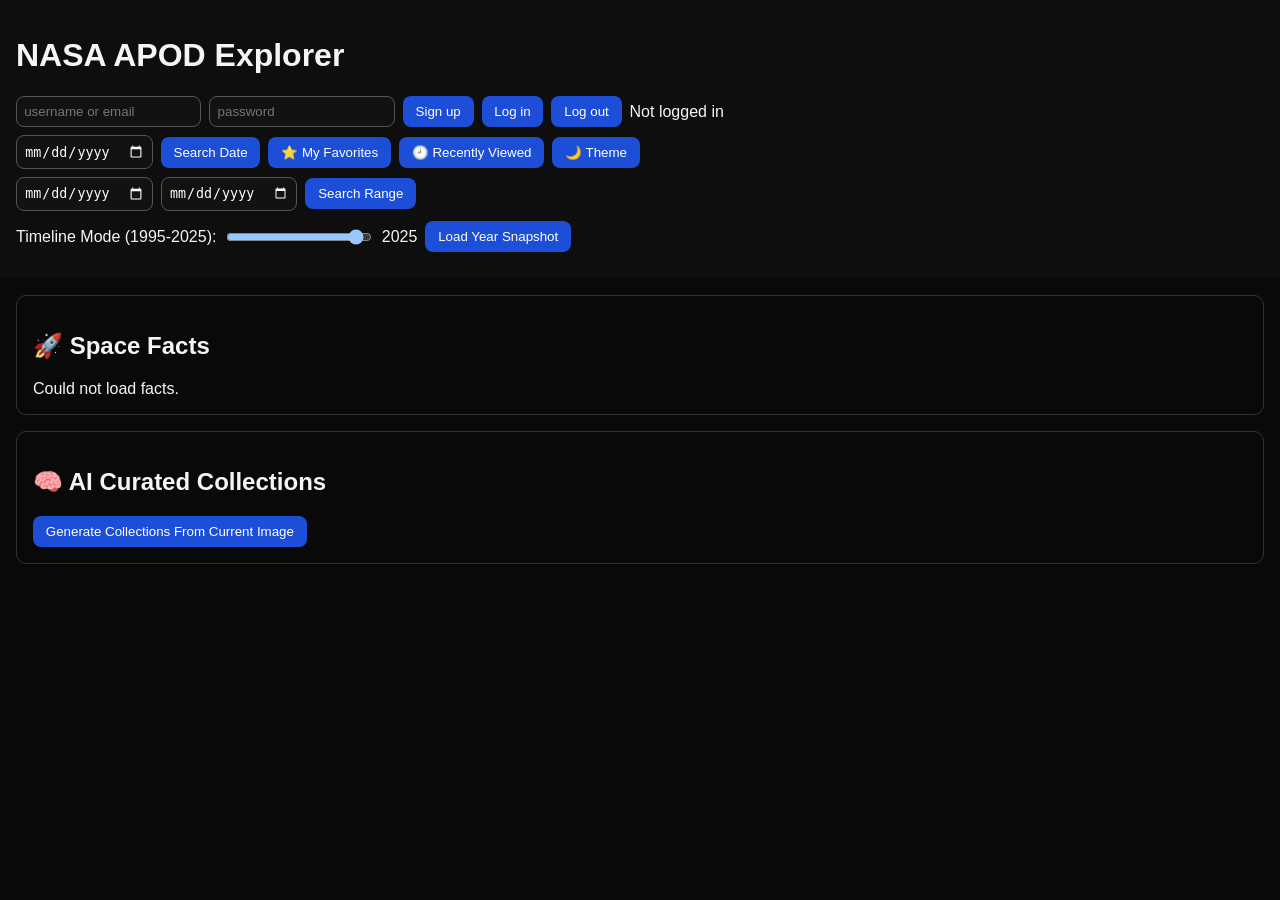
==== commit c91d120f: "refactor: move to standard Go project layout The previous main.go did not compile (unclosed struct a" ====
--- a/web/static/index.html
+++ b/web/static/index.html
@@ -1,272 +1,111 @@
 <!doctype html>
 <html lang="en">
   <head>
-    <meta charset="utf-8" />
-    <meta name="viewport" content="width=device-width, initial-scale=1" />
-    <meta name="description" content="Browse NASA's Astronomy Picture of the Day archive, back to June 1995." />
-    <meta name="color-scheme" content="dark light" />
-    <title>APOD Explorer</title>
+    <meta charset="UTF-8" />
+    <meta name="viewport" content="width=device-width, initial-scale=1.0" />
+    <title>NASA APOD Explorer</title>
     <link rel="stylesheet" href="styles.css" />
-    <script type="module" src="js/app.js"></script>
   </head>
   <body>
-    <!-- Decorative background; hidden from assistive technology. -->
-    <canvas id="starfield" aria-hidden="true"></canvas>
-
-    <a class="skip-link" href="#main">Skip to content</a>
-
-    <header class="site-header">
-      <a class="wordmark" href="/" aria-label="APOD Explorer, home">APOD<span>Explorer</span></a>
-      <nav aria-label="Main">
-        <ul class="nav-list">
-          <li><button type="button" class="nav-link" data-view="explore" aria-current="page">Explore</button></li>
-          <li><button type="button" class="nav-link" data-view="favorites">Favorites <span class="count" id="fav-count"></span></button></li>
-          <li><button type="button" class="nav-link" data-view="history" id="nav-history" hidden>History</button></li>
-        </ul>
-      </nav>
-      <div class="header-actions">
-        <button type="button" class="icon-button" id="theme-toggle" aria-pressed="false" aria-label="Use light theme">
-          <svg viewBox="0 0 24 24" aria-hidden="true"><circle cx="12" cy="12" r="5" /><path d="M12 1v3M12 20v3M4.2 4.2l2.1 2.1M17.7 17.7l2.1 2.1M1 12h3M20 12h3M4.2 19.8l2.1-2.1M17.7 6.3l2.1-2.1" /></svg>
-        </button>
-        <span id="user-name" class="user-name" hidden></span>
-        <button type="button" class="button button-quiet" id="login-button">Log in</button>
-        <button type="button" class="button button-quiet" id="logout-button" hidden>Log out</button>
+    <header>
+      <h1>NASA APOD Explorer</h1>
+      <div class="auth-row">
+        <input id="authUser" placeholder="username or email" />
+        <input id="authPass" type="password" placeholder="password" />
+        <button onclick="signup()">Sign up</button>
+        <button onclick="login()">Log in</button>
+        <button onclick="logout()">Log out</button>
+        <span id="authStatus">Not logged in</span>
+      </div>
+      <div class="controls">
+        <input type="date" id="dateInput" />
+        <button onclick="searchByDate()">Search Date</button>
+        <button onclick="showFavorites()">⭐ My Favorites</button>
+        <button onclick="showHistory()">🕘 Recently Viewed</button>
+        <button onclick="toggleTheme()">🌙 Theme</button>
+      </div>
+      <div class="range-controls">
+        <input type="date" id="startDate" />
+        <input type="date" id="endDate" />
+        <button onclick="searchRange()">Search Range</button>
+      </div>
+      <div class="timeline-controls">
+        <label for="timelineYear">Timeline Mode (1995-2025):</label>
+        <input type="range" id="timelineYear" min="1995" max="2025" value="2025" />
+        <span id="timelineYearLabel">2025</span>
+        <button onclick="loadTimelineDate()">Load Year Snapshot</button>
       </div>
     </header>
 
-    <div id="notice" class="notice" role="status" hidden></div>
+    <section class="facts-panel">
+      <h2>🚀 Space Facts</h2>
+      <div id="facts">Loading...</div>
+    </section>
 
-    <main id="main" tabindex="-1">
-      <!-- ===== Explore view ===== -->
-      <div id="view-explore" class="view">
-        <section class="hero" aria-labelledby="hero-title" aria-busy="true">
-          <div class="hero-media" id="hero-media"><div class="skeleton skeleton-hero"></div></div>
-          <div class="hero-text">
-            <p class="hero-kicker" id="hero-kicker">Today's picture</p>
-            <h1 id="hero-title" class="hero-title"><span class="skeleton skeleton-line wide"></span></h1>
-            <p class="hero-date" id="hero-date"></p>
-            <p class="hero-excerpt" id="hero-excerpt"></p>
-            <div class="hero-actions" id="hero-actions" hidden>
-              <button type="button" class="button button-primary" id="hero-open">View full picture</button>
-              <button type="button" class="button fav-button" id="hero-fav" aria-pressed="false">Save to favorites</button>
-            </div>
-            <div class="inline-error" id="hero-error" hidden></div>
-          </div>
-        </section>
+    <section class="facts-panel">
+      <h2>🧠 AI Curated Collections</h2>
+      <button onclick="generateCollections()">Generate Collections From Current Image</button>
+      <div id="collectionsOutput" class="output-box"></div>
+    </section>
 
-        <section class="strip" aria-labelledby="strip-title">
-          <h2 id="strip-title" class="section-title">On this day</h2>
-          <p class="section-note" id="strip-note">The same date in earlier years.</p>
-          <ol class="strip-list" id="strip-list"></ol>
-        </section>
+    <div id="loader" class="loader"></div>
+    <main id="gallery" class="gallery-grid"></main>
 
-        <section class="panel search" aria-labelledby="search-title">
-          <h2 id="search-title" class="section-title">Find a picture</h2>
-          <div class="search-grid">
-            <form id="date-form" class="search-form">
-              <label for="date-input">A single day</label>
-              <div class="field-row">
-                <input type="date" id="date-input" name="date" required />
-                <button type="submit" class="button">Show day</button>
-              </div>
-            </form>
-            <form id="range-form" class="search-form">
-              <fieldset>
-                <legend>A date range, up to 30 days</legend>
-                <div class="field-row">
-                  <label class="visually-hidden" for="start-input">From</label>
-                  <input type="date" id="start-input" name="start" required />
-                  <span aria-hidden="true">to</span>
-                  <label class="visually-hidden" for="end-input">To</label>
-                  <input type="date" id="end-input" name="end" required />
-                  <button type="submit" class="button">Show range</button>
-                </div>
-              </fieldset>
-            </form>
-            <form id="year-form" class="search-form">
-              <label for="year-input">Today's date in another year: <output id="year-output" for="year-input"></output></label>
-              <div class="field-row">
-                <input type="range" id="year-input" name="year" min="1995" step="1" />
-                <button type="submit" class="button">Show year</button>
-              </div>
-            </form>
-          </div>
-          <p class="form-error" id="search-error" role="alert" hidden></p>
-        </section>
+    <div id="modal" class="modal hidden">
+      <div class="modal-content">
+        <button class="close" onclick="closeModal()">×</button>
+        <h2 id="modalTitle"></h2>
+        <p id="modalDate"></p>
+        <img id="modalImg" alt="APOD" />
+        <p id="modalDesc"></p>
 
-        <section class="facts" aria-labelledby="facts-title">
-          <h2 id="facts-title" class="visually-hidden">Solar system in numbers</h2>
-          <dl class="facts-list" id="facts-list"></dl>
-        </section>
+        <div class="segment-row">
+          <span>Explain this image:</span>
+          <button onclick="generateRewrite('Beginner')">Beginner</button>
+          <button onclick="generateRewrite('Student')">Student</button>
+          <button onclick="generateRewrite('Expert')">Expert</button>
+          <button onclick="generateELI10()">Explain Like I'm 10</button>
+        </div>
+        <div id="rewriteOutput" class="output-box"></div>
+
+        <div class="segment-row">
+          <input id="chatQuestion" placeholder="Ask a question about this image..." />
+          <button onclick="askImageQuestion()">Ask</button>
+          <button onclick="startVoiceQuestion()">🎤 Ask the universe</button>
+        </div>
+        <div id="chatOutput" class="output-box"></div>
+
+        <div class="segment-row wrap">
+          <button onclick="generateHotspots()">Highlight Objects</button>
+          <button onclick="generateDidYouKnow()">Did You Know?</button>
+          <button onclick="generateSimilar()">Compare Similar Images</button>
+          <button onclick="generateDistance()">Space Distance Visualizer</button>
+          <button onclick="generateQuiz()">Daily Astronomy Quiz</button>
+          <button onclick="generateStory()">AI Story Mode</button>
+          <button onclick="generateLesson()">Space Learning Mode</button>
+          <button onclick="generateCaptions()">Generate Captions</button>
+          <button onclick="generateTimelineContext()">Timeline Context</button>
+        </div>
+        <input id="distanceInput" placeholder="Optional distance e.g. 2500 light years" />
+        <div id="featureOutput" class="output-box"></div>
+
+        <div class="modal-actions">
+          <button onclick="saveFavorite()">⭐ Save Favorite</button>
+          <label>Rate:
+            <select id="ratingSelect">
+              <option value="1">1</option><option value="2">2</option><option value="3">3</option><option value="4">4</option><option value="5">5</option>
+            </select>
+          </label>
+          <button onclick="submitRating()">Submit Rating</button>
+          <a id="downloadBtn" download target="_blank" rel="noreferrer">Download Image</a>
+        </div>
+        <h3>Comments</h3>
+        <div id="comments"></div>
+        <input id="commentInput" placeholder="Add a comment" />
+        <button onclick="postComment()">Post Comment</button>
       </div>
+    </div>
 
-      <!-- ===== Gallery (explore, search results and favorites share it) ===== -->
-      <section class="gallery-section" id="gallery-section" aria-labelledby="gallery-title">
-        <div class="gallery-head">
-          <h2 id="gallery-title" class="section-title">More from the archive</h2>
-          <button type="button" class="button button-quiet" id="back-to-explore" hidden>Back to explore</button>
-        </div>
-        <p class="section-note" id="gallery-note">Random days from three decades of pictures.</p>
-        <ul class="gallery" id="gallery" role="list"></ul>
-        <div class="gallery-empty" id="gallery-empty" hidden></div>
-        <div class="inline-error" id="gallery-error" hidden></div>
-        <div class="gallery-foot">
-          <button type="button" class="button" id="load-more">Show more pictures</button>
-        </div>
-        <div id="sentinel" aria-hidden="true"></div>
-      </section>
-
-      <!-- ===== History view ===== -->
-      <section class="history" id="view-history" aria-labelledby="history-title" hidden>
-        <h2 id="history-title" class="section-title">Recently viewed</h2>
-        <ol class="history-list" id="history-list"></ol>
-        <div class="gallery-empty" id="history-empty" hidden></div>
-        <div class="inline-error" id="history-error" hidden></div>
-      </section>
-    </main>
-
-    <footer class="site-footer">
-      <p>
-        Pictures and explanations from NASA's
-        <a href="https://science.nasa.gov/apod/" rel="noopener" target="_blank">Astronomy Picture of the Day</a>.
-        Each image belongs to the credited photographer unless marked public domain.
-      </p>
-    </footer>
-
-    <!-- ===== Picture viewer ===== -->
-    <dialog id="viewer" class="viewer" aria-labelledby="viewer-title">
-      <div class="viewer-shell">
-        <div class="viewer-stage">
-          <button type="button" class="viewer-nav prev" id="viewer-prev" aria-label="Previous picture" aria-keyshortcuts="ArrowLeft">
-            <svg viewBox="0 0 24 24" aria-hidden="true"><path d="M15 5l-7 7 7 7" /></svg>
-          </button>
-          <div class="viewer-media" id="viewer-media"></div>
-          <button type="button" class="viewer-nav next" id="viewer-next" aria-label="Next picture" aria-keyshortcuts="ArrowRight">
-            <svg viewBox="0 0 24 24" aria-hidden="true"><path d="M9 5l7 7-7 7" /></svg>
-          </button>
-        </div>
-
-        <article class="viewer-info">
-          <button type="button" class="icon-button viewer-close" id="viewer-close" aria-label="Close" aria-keyshortcuts="Escape">
-            <svg viewBox="0 0 24 24" aria-hidden="true"><path d="M6 6l12 12M18 6L6 18" /></svg>
-          </button>
-          <p class="viewer-date" id="viewer-date"></p>
-          <h2 class="viewer-title" id="viewer-title"></h2>
-          <p class="viewer-credit" id="viewer-credit"></p>
-          <p class="flag" id="viewer-flag" hidden></p>
-
-          <div class="viewer-actions">
-            <button type="button" class="button fav-button" id="viewer-fav" aria-pressed="false">Save to favorites</button>
-            <button type="button" class="button" id="viewer-hd" aria-pressed="false" hidden>Show HD</button>
-            <button type="button" class="button" id="viewer-share">Copy link</button>
-            <a class="button" id="viewer-original" target="_blank" rel="noopener">Open original</a>
-          </div>
-
-          <div class="explanation" id="viewer-explanation"></div>
-
-          <section class="viewer-block" aria-labelledby="rating-title">
-            <h3 id="rating-title">Your rating</h3>
-            <form id="rating-form" class="rating">
-              <fieldset>
-                <legend class="visually-hidden">Rate this picture from 1 to 5 stars</legend>
-                <div class="stars" id="stars"></div>
-              </fieldset>
-              <p class="rating-average" id="rating-average"></p>
-            </form>
-          </section>
-
-          <section class="viewer-block" aria-labelledby="comments-title">
-            <h3 id="comments-title">Comments</h3>
-            <ol class="comments" id="comments"></ol>
-            <form id="comment-form" class="comment-form">
-              <label for="comment-input" class="visually-hidden">Add a comment</label>
-              <textarea id="comment-input" rows="2" maxlength="2000" placeholder="Add a comment" required></textarea>
-              <button type="submit" class="button">Post comment</button>
-            </form>
-            <button type="button" class="button button-quiet" id="comment-login" hidden>Log in to comment</button>
-          </section>
-
-          <details class="viewer-block tools" id="tools">
-            <summary>Learn more about this picture</summary>
-            <div class="tool-group">
-              <p class="tool-label" id="explain-label">Explain it for</p>
-              <div class="chip-row" role="group" aria-labelledby="explain-label">
-                <button type="button" class="chip" data-task="rewrite" data-level="Beginner">A beginner</button>
-                <button type="button" class="chip" data-task="rewrite" data-level="Student">A student</button>
-                <button type="button" class="chip" data-task="rewrite" data-level="Expert">An expert</button>
-                <button type="button" class="chip" data-task="eli10">A 10-year-old</button>
-              </div>
-            </div>
-            <form class="tool-group" id="ask-form">
-              <label class="tool-label" for="ask-input">Ask a question</label>
-              <div class="field-row">
-                <input type="text" id="ask-input" maxlength="300" placeholder="What makes the colours in this picture?" required />
-                <button type="submit" class="button">Ask</button>
-                <button type="button" class="icon-button" id="voice-button" aria-label="Ask by voice" hidden>
-                  <svg viewBox="0 0 24 24" aria-hidden="true"><rect x="9" y="2" width="6" height="12" rx="3" /><path d="M5 11a7 7 0 0014 0M12 18v4" /></svg>
-                </button>
-              </div>
-            </form>
-            <div class="tool-group">
-              <p class="tool-label" id="more-label">Or try</p>
-              <div class="chip-row" role="group" aria-labelledby="more-label">
-                <button type="button" class="chip" data-task="hotspots">Point out objects</button>
-                <button type="button" class="chip" data-task="facts">Fun facts</button>
-                <button type="button" class="chip" data-task="similar">Similar sights</button>
-                <button type="button" class="chip" data-task="timeline">Place in history</button>
-                <button type="button" class="chip" data-task="quiz">Quiz me</button>
-                <button type="button" class="chip" data-task="story">Tell it as a story</button>
-                <button type="button" class="chip" data-task="lesson">Mini lesson</button>
-                <button type="button" class="chip" data-task="captions">Write captions</button>
-                <button type="button" class="chip" data-task="collections">Suggest a collection</button>
-              </div>
-            </div>
-            <form class="tool-group" id="distance-form">
-              <label class="tool-label" for="distance-input">Put a distance in perspective</label>
-              <div class="field-row">
-                <input type="text" id="distance-input" maxlength="100" placeholder="e.g. 6,500 light-years" />
-                <button type="submit" class="button">Compare</button>
-              </div>
-            </form>
-            <div class="tool-output" id="tool-output" aria-live="polite"></div>
-          </details>
-        </article>
-      </div>
-    </dialog>
-
-    <!-- ===== Log in / create account ===== -->
-    <dialog id="auth" class="auth" aria-labelledby="auth-title">
-      <form id="auth-form" class="auth-form" novalidate>
-        <button type="button" class="icon-button auth-close" id="auth-close" aria-label="Close">
-          <svg viewBox="0 0 24 24" aria-hidden="true"><path d="M6 6l12 12M18 6L6 18" /></svg>
-        </button>
-        <h2 id="auth-title">Log in</h2>
-        <p class="auth-lede" id="auth-lede">Log in to keep your favorites on every device.</p>
-
-        <label for="auth-username" id="auth-username-label">Username or email</label>
-        <input id="auth-username" name="username" autocomplete="username" required />
-
-        <div id="email-field" hidden>
-          <label for="auth-email">Email</label>
-          <input id="auth-email" name="email" type="email" autocomplete="email" />
-        </div>
-
-        <label for="auth-password">Password</label>
-        <input id="auth-password" name="password" type="password" autocomplete="current-password" required minlength="8" maxlength="72" aria-describedby="password-hint" />
-        <p class="hint" id="password-hint" hidden>At least 8 characters.</p>
-
-        <p class="form-error" id="auth-error" role="alert" hidden></p>
-        <button type="submit" class="button button-primary" id="auth-submit">Log in</button>
-        <p class="auth-switch">
-          <span id="auth-switch-text">New here?</span>
-          <button type="button" class="link-button" id="auth-switch">Create an account</button>
-        </p>
-      </form>
-    </dialog>
-
-    <!-- popover="manual" puts the toast in the browser's top layer, so it
-         shows above an open modal dialog (a z-index can't do that). -->
-    <div class="toast" id="toast" role="status" aria-live="polite" popover="manual"></div>
-    <p class="visually-hidden" id="announcer" aria-live="polite"></p>
+    <script src="script.js"></script>
   </body>
 </html>
--- a/web/static/styles.css
+++ b/web/static/styles.css
@@ -1,1357 +1,191 @@
-/* APOD Explorer
- *
- * Palette: astronomers' narrowband ("Hubble") colours. Hydrogen-alpha rose
- * marks primary actions and favorites; oxygen-III teal marks focus and
- * links. The base is a deep indigo night sky rather than neutral black.
- *
- * Type: the astronomer-written explanation is the heart of APOD, so titles
- * and explanations use a book serif; interface chrome uses the system sans.
- * No web fonts are loaded, which keeps the Content-Security-Policy strict.
- */
-
 :root {
-  --space: #070b1f;
-  --panel: rgba(18, 24, 54, 0.62);
-  --panel-solid: #121836;
-  --line: rgba(160, 176, 230, 0.16);
-  --ink: #e8ecf7;
-  --muted: #9aa6c9;
-  --halpha: #ff5d7a;
-  --halpha-ink: #2a0610;
-  --oiii: #48d6c6;
-  --danger: #ff8a9d;
-
-  --serif: Charter, "Bitstream Charter", "Iowan Old Style", "Sitka Text", Cambria, Georgia, serif;
-  --sans: system-ui, -apple-system, "Segoe UI", Roboto, "Helvetica Neue", Arial, sans-serif;
-
-  --step--1: 0.875rem;
-  --step-0: 1rem;
-  --step-1: 1.25rem;
-  --step-2: 1.6rem;
-  --step-3: clamp(2rem, 4.2vw, 3.4rem);
-
-  --radius-lg: 22px; /* the hero picture */
-  --radius-md: 14px; /* cards and panels */
-  --gutter: clamp(16px, 4vw, 48px);
-  --measure: 65ch;
-
   color-scheme: dark;
-}
-
-:root[data-theme="light"] {
-  --space: #eef1f9;
-  --panel: rgba(255, 255, 255, 0.72);
-  --panel-solid: #ffffff;
-  --line: rgba(30, 40, 90, 0.14);
-  --ink: #121633;
-  --muted: #4d5677;
-  --halpha: #d6234a;
-  --halpha-ink: #ffffff;
-  --oiii: #0b7f74;
-  --danger: #b3122f;
-  color-scheme: light;
-}
-
-*,
-*::before,
-*::after {
-  box-sizing: border-box;
-}
-
-html {
-  -webkit-text-size-adjust: 100%;
 }
 
 body {
   margin: 0;
-  min-height: 100vh;
-  background: var(--space);
-  color: var(--ink);
-  font: 400 var(--step-0) / 1.5 var(--sans);
-  overflow-x: hidden;
+  font-family: Arial, sans-serif;
+  background: #090909;
+  color: #f5f5f5;
 }
 
-#starfield {
-  position: fixed;
-  inset: 0;
-  width: 100%;
-  height: 100%;
-  z-index: -1;
-  pointer-events: none;
+body.light {
+  background: white;
+  color: black;
 }
 
-:root[data-theme="light"] #starfield {
-  opacity: 0.12; /* a faint trace of the night sky in daylight */
-  filter: invert(1);
+header {
+  padding: 1rem;
+  position: sticky;
+  top: 0;
+  background: #101010dd;
+  backdrop-filter: blur(4px);
+  z-index: 10;
 }
 
-img,
-video,
-iframe {
-  display: block;
-  max-width: 100%;
-}
-
-a {
-  color: var(--oiii);
-  text-underline-offset: 0.18em;
+.controls,
+.range-controls,
+.timeline-controls {
+  display: flex;
+  gap: 0.5rem;
+  flex-wrap: wrap;
+  margin: 0.5rem 0;
+  align-items: center;
 }
 
 button,
-input,
-textarea,
-select {
-  font: inherit;
-  color: inherit;
+a {
+  background: #1d4ed8;
+  color: white;
+  border: 0;
+  padding: 0.5rem 0.8rem;
+  border-radius: 8px;
+  cursor: pointer;
+  text-decoration: none;
 }
 
-:focus-visible {
-  outline: 2px solid var(--oiii);
-  outline-offset: 3px;
+input {
+  padding: 0.45rem;
+  border-radius: 8px;
+  border: 1px solid #555;
 }
 
-.visually-hidden {
-  position: absolute !important;
-  width: 1px;
-  height: 1px;
-  margin: -1px;
-  overflow: hidden;
-  clip: rect(0 0 0 0);
-  white-space: nowrap;
-  border: 0;
+.facts-panel {
+  margin: 1rem;
+  padding: 1rem;
+  border: 1px solid #333;
+  border-radius: 10px;
 }
 
-.skip-link {
-  position: absolute;
-  left: var(--gutter);
-  top: -100px;
-  padding: 8px 14px;
-  background: var(--panel-solid);
-  border-radius: 8px;
-  z-index: 10;
+.gallery-grid {
+  display: grid;
+  grid-template-columns: repeat(auto-fit, minmax(260px, 1fr));
+  gap: 20px;
+  padding: 20px;
 }
 
-.skip-link:focus {
-  top: 12px;
+.gallery-card {
+  background: #111;
+  border-radius: 12px;
+  overflow: hidden;
+  transition: transform 0.2s;
+  border: 1px solid #1f1f1f;
 }
 
-.muted {
-  color: var(--muted);
+.gallery-card:hover {
+  transform: scale(1.05);
 }
 
-/* ---------------------------------------------------------------- buttons */
-
-.button {
-  display: inline-flex;
-  align-items: center;
-  justify-content: center;
-  gap: 8px;
-  min-height: 40px;
-  padding: 0 16px;
-  border: 1px solid var(--line);
-  border-radius: 999px;
-  background: var(--panel);
-  text-decoration: none;
-  color: var(--ink);
-  cursor: pointer;
-  white-space: nowrap;
-}
-
-.button:hover {
-  border-color: color-mix(in srgb, var(--oiii) 55%, transparent);
-}
-
-.button:disabled {
-  opacity: 0.55;
-  cursor: progress;
-}
-
-.button-primary {
-  background: var(--halpha);
-  border-color: var(--halpha);
-  color: var(--halpha-ink);
-  font-weight: 600;
-}
-
-.button-primary:hover {
-  border-color: var(--ink);
-}
-
-.button-quiet {
-  background: transparent;
-}
-
-.fav-button[aria-pressed="true"] {
-  border-color: var(--halpha);
-  color: var(--halpha);
-}
-
-.icon-button {
-  display: inline-grid;
-  place-items: center;
-  width: 40px;
-  height: 40px;
-  border: 1px solid var(--line);
-  border-radius: 50%;
-  background: var(--panel);
-  cursor: pointer;
-}
-
-.icon-button svg,
-.viewer-nav svg {
-  width: 20px;
-  height: 20px;
-  fill: none;
-  stroke: currentColor;
-  stroke-width: 1.8;
-  stroke-linecap: round;
-  stroke-linejoin: round;
-}
-
-.link-button {
-  border: 0;
-  padding: 0;
-  background: none;
-  color: var(--oiii);
-  text-decoration: underline;
-  text-underline-offset: 0.18em;
-  cursor: pointer;
-}
-
-/* ----------------------------------------------------------------- header */
-
-.site-header {
-  position: sticky;
-  top: 0;
-  z-index: 5;
-  display: flex;
-  align-items: center;
-  gap: clamp(12px, 3vw, 32px);
-  padding: 12px var(--gutter);
-  background: color-mix(in srgb, var(--space) 72%, transparent);
-  backdrop-filter: blur(14px);
-  -webkit-backdrop-filter: blur(14px);
-  border-bottom: 1px solid var(--line);
-}
-
-.wordmark {
-  font: 700 var(--step-1) / 1 var(--serif);
-  color: var(--ink);
-  text-decoration: none;
-  letter-spacing: 0.01em;
-}
-
-.wordmark span {
-  font-weight: 400;
-  font-style: italic;
-  color: var(--muted);
-  margin-left: 0.25em;
-}
-
-.nav-list {
-  display: flex;
-  gap: 4px;
-  margin: 0;
-  padding: 0;
-  list-style: none;
-}
-
-.nav-link {
-  padding: 8px 12px;
-  border: 0;
-  border-radius: 999px;
-  background: none;
-  color: var(--muted);
-  cursor: pointer;
-}
-
-.nav-link[aria-current="page"] {
-  color: var(--ink);
-  background: var(--panel);
-}
-
-.count:not(:empty) {
-  display: inline-block;
-  min-width: 1.5em;
-  margin-left: 4px;
-  padding: 0 6px;
-  border-radius: 999px;
-  background: var(--halpha);
-  color: var(--halpha-ink);
-  font-size: var(--step--1);
-  text-align: center;
-}
-
-.header-actions {
-  display: flex;
-  align-items: center;
-  gap: 10px;
-  margin-left: auto;
-}
-
-.user-name {
-  color: var(--muted);
-  font-size: var(--step--1);
-}
-
-.notice {
-  margin: 16px var(--gutter) 0;
-  padding: 12px 16px;
-  border: 1px solid color-mix(in srgb, var(--oiii) 45%, transparent);
-  border-radius: var(--radius-md);
-  background: var(--panel);
-  max-width: 80ch;
-}
-
-/* ------------------------------------------------------------------- main */
-
-main {
-  padding: 0 var(--gutter) 64px;
-  outline: none;
-}
-
-.section-title {
-  margin: 0;
-  font: 600 var(--step-2) / 1.2 var(--serif);
-}
-
-.section-note {
-  margin: 4px 0 18px;
-  color: var(--muted);
-}
-
-/* ------------------------------------------------------------------- hero */
-
-.hero {
-  display: grid;
-  grid-template-columns: minmax(0, 1.55fr) minmax(0, 1fr);
-  gap: clamp(20px, 4vw, 56px);
-  align-items: end;
-  padding: clamp(24px, 5vw, 56px) 0 clamp(32px, 6vw, 72px);
-}
-
-.hero-media {
-  border-radius: var(--radius-lg);
-  overflow: hidden;
-  background: var(--panel-solid);
-  aspect-ratio: 4 / 3;
-  box-shadow: 0 30px 80px -30px rgba(0, 0, 0, 0.8);
-}
-
-.hero-media-button {
-  display: block;
+.gallery-card img {
   width: 100%;
-  height: 100%;
-  padding: 0;
-  border: 0;
-  background: none;
-  cursor: zoom-in;
-}
-
-.hero-media .card-visual,
-.hero-media img {
-  width: 100%;
-  height: 100%;
+  height: 200px;
   object-fit: cover;
 }
 
-.hero-kicker {
-  margin: 0 0 10px;
-  color: var(--halpha);
-  font-weight: 600;
+.gallery-card .content {
+  padding: 0.8rem;
 }
 
-.hero-title {
-  margin: 0;
-  font: 600 var(--step-3) / 1.05 var(--serif);
-  letter-spacing: -0.01em;
-  text-wrap: balance;
+.loader {
+  display: none;
+  border: 4px solid #222;
+  border-top: 4px solid #fff;
+  border-radius: 50%;
+  width: 40px;
+  height: 40px;
+  animation: spin 1s linear infinite;
+  margin: 2rem auto;
 }
 
-.hero-date {
-  margin: 14px 0 0;
-  color: var(--muted);
+@keyframes spin {
+  0% {
+    transform: rotate(0);
+  }
+  100% {
+    transform: rotate(360deg);
+  }
 }
 
-.hero-excerpt {
-  margin: 18px 0 0;
-  max-width: 48ch;
-  font: 400 1.075rem / 1.65 var(--serif);
+.modal {
+  position: fixed;
+  inset: 0;
+  background: #000000bb;
+  display: flex;
+  justify-content: center;
+  align-items: center;
 }
 
-.hero-actions {
-  display: flex;
-  flex-wrap: wrap;
-  gap: 10px;
-  margin-top: 24px;
-}
-
-.hero-actions[hidden] {
+.hidden {
   display: none;
 }
 
-.hero-empty {
-  height: 100%;
-}
-
-/* ------------------------------------------------------- on this day strip */
-
-.strip {
-  padding-bottom: clamp(32px, 5vw, 56px);
-}
-
-.strip-list {
-  display: grid;
-  grid-auto-flow: column;
-  grid-auto-columns: minmax(170px, 1fr);
-  gap: 16px;
-  margin: 0;
-  padding: 0 0 8px;
-  list-style: none;
-  overflow-x: auto;
-  scroll-snap-type: x mandatory;
-}
-
-.strip-item {
-  scroll-snap-align: start;
-}
-
-.strip-card {
-  display: grid;
-  gap: 8px;
-  width: 100%;
-  padding: 0;
-  border: 0;
-  background: none;
-  text-align: left;
-  cursor: pointer;
-}
-
-/* The one place large numerals belong: the strip really is a timeline. */
-.strip-year {
-  font: 600 2.4rem / 1 var(--serif);
-  color: var(--ink);
-  font-variant-numeric: oldstyle-nums;
-}
-
-.strip-card .card-visual {
-  aspect-ratio: 1;
-  border-radius: var(--radius-md);
-}
-
-.strip-title {
-  font-size: var(--step--1);
-  color: var(--muted);
-  display: -webkit-box;
-  -webkit-line-clamp: 2;
-  -webkit-box-orient: vertical;
-  overflow: hidden;
-}
-
-/* ----------------------------------------------------------------- panels */
-
-.panel {
-  padding: clamp(18px, 3vw, 28px);
-  border: 1px solid var(--line);
-  border-radius: var(--radius-md);
-  background: var(--panel);
-  backdrop-filter: blur(16px);
-  -webkit-backdrop-filter: blur(16px);
-}
-
-.search-grid {
-  display: grid;
-  grid-template-columns: repeat(auto-fit, minmax(260px, 1fr));
-  gap: 20px 28px;
-  margin-top: 16px;
-}
-
-.search-form fieldset {
-  margin: 0;
-  padding: 0;
-  border: 0;
-  min-width: 0;
-}
-
-.search-form label,
-.search-form legend {
-  display: block;
-  margin-bottom: 8px;
-  padding: 0;
-  color: var(--muted);
-  font-size: var(--step--1);
-}
-
-.field-row {
-  display: flex;
-  flex-wrap: wrap;
-  align-items: center;
-  gap: 8px;
-}
-
-input[type="date"],
-input[type="text"],
-input[type="email"],
-input[type="password"],
-input:not([type]),
-textarea {
-  min-height: 40px;
-  padding: 8px 12px;
-  border: 1px solid var(--line);
-  border-radius: 10px;
-  background: color-mix(in srgb, var(--panel-solid) 85%, transparent);
-  color: var(--ink);
-}
-
-input[type="date"] {
-  min-width: 0;
-}
-
-input[type="range"] {
-  flex: 1;
-  min-width: 140px;
-  accent-color: var(--halpha);
-}
-
-output {
-  color: var(--ink);
-  font-weight: 600;
-}
-
-.form-error {
-  margin: 12px 0 0;
-  color: var(--danger);
-}
-
-.form-error[hidden] {
-  display: none;
-}
-
-.inline-error {
-  display: flex;
-  flex-wrap: wrap;
-  align-items: center;
-  gap: 12px;
-  margin: 16px 0;
-  padding: 12px 16px;
-  border: 1px solid color-mix(in srgb, var(--danger) 50%, transparent);
-  border-radius: var(--radius-md);
-  background: var(--panel);
-}
-
-.inline-error p {
-  margin: 0;
-}
-
-.inline-error[hidden] {
-  display: none;
-}
-
-/* ------------------------------------------------------------------ facts */
-
-.facts {
-  padding: 28px 0 8px;
-}
-
-.facts-list {
-  display: flex;
-  flex-wrap: wrap;
-  gap: 8px 40px;
-  margin: 0;
-}
-
-.facts-list div {
-  display: flex;
-  flex-direction: column-reverse;
-}
-
-.facts-list dt {
-  color: var(--muted);
-  font-size: var(--step--1);
-}
-
-.facts-list dd {
-  margin: 0;
-  font: 600 var(--step-1) / 1.3 var(--serif);
-}
-
-/* ---------------------------------------------------------------- gallery */
-
-.gallery-section {
-  padding-top: clamp(32px, 5vw, 56px);
-}
-
-.gallery-head {
-  display: flex;
-  flex-wrap: wrap;
-  align-items: center;
-  gap: 12px 20px;
-}
-
-.gallery-head .button[hidden] {
-  display: none;
-}
-
-/* Masonry via CSS columns: cards keep their natural image heights. */
-.gallery {
-  columns: 4 260px;
-  column-gap: 20px;
-  margin: 0;
-  padding: 0;
-  list-style: none;
-}
-
-.card {
-  position: relative;
-  break-inside: avoid;
-  margin: 0 0 20px;
-  border-radius: var(--radius-md);
-  background: var(--panel);
-  border: 1px solid var(--line);
-  overflow: hidden;
-  backdrop-filter: blur(10px);
-  -webkit-backdrop-filter: blur(10px);
-}
-
-.card-open {
-  display: block;
-  width: 100%;
-  padding: 0;
-  border: 0;
-  background: none;
-  text-align: left;
-  cursor: zoom-in;
-}
-
-.card-visual {
-  position: relative;
-  background: var(--panel-solid);
-  overflow: hidden;
-}
-
-.card-visual img {
-  width: 100%;
-  height: auto;
-}
-
-.strip-card .card-visual img {
-  height: 100%;
-  object-fit: cover;
-}
-
-.no-thumb {
-  display: grid;
-  place-items: center;
-  min-height: 160px;
-  height: 100%;
-  color: var(--muted);
-  background:
-    radial-gradient(circle at 30% 30%, color-mix(in srgb, var(--oiii) 18%, transparent), transparent 60%),
-    radial-gradient(circle at 70% 70%, color-mix(in srgb, var(--halpha) 16%, transparent), transparent 55%),
-    var(--panel-solid);
-}
-
-.play-badge {
-  position: absolute;
-  left: 50%;
-  top: 50%;
-  width: 56px;
-  height: 56px;
-  translate: -50% -50%;
-  border-radius: 50%;
-  background: rgba(7, 11, 31, 0.65);
-  border: 1px solid rgba(255, 255, 255, 0.5);
-}
-
-.play-badge::after {
-  content: "";
-  position: absolute;
-  left: 22px;
-  top: 17px;
-  border-style: solid;
-  border-width: 11px 0 11px 17px;
-  border-color: transparent transparent transparent #fff;
-}
-
-.card-body {
-  display: grid;
-  gap: 2px;
-  padding: 12px 14px 14px;
-}
-
-.card-title {
-  font: 600 1.05rem / 1.3 var(--serif);
-  padding-right: 36px; /* room for the heart button */
-}
-
-.card-date {
-  color: var(--muted);
-  font-size: var(--step--1);
-}
-
-.fav-toggle {
-  position: absolute;
-  right: 8px;
-  bottom: 10px;
-  width: 36px;
-  height: 36px;
-  border: 0;
-  border-radius: 50%;
-  background: none;
-  color: var(--muted);
-  cursor: pointer;
-}
-
-.heart {
-  display: block;
-  width: 18px;
-  height: 16px;
-  margin: auto;
-  background: currentColor;
-  -webkit-mask: url("data:image/svg+xml,%3Csvg xmlns='http://www.w3.org/2000/svg' viewBox='0 0 24 21'%3E%3Cpath d='M12 21l-1.7-1.5C4.2 14 0 10.3 0 5.8 0 2.5 2.6 0 6 0c1.9 0 3.7.9 6 2.9C14.3.9 16.1 0 18 0c3.4 0 6 2.5 6 5.8 0 4.5-4.2 8.2-10.3 13.7z'/%3E%3C/svg%3E") center / contain no-repeat;
-  mask: url("data:image/svg+xml,%3Csvg xmlns='http://www.w3.org/2000/svg' viewBox='0 0 24 21'%3E%3Cpath d='M12 21l-1.7-1.5C4.2 14 0 10.3 0 5.8 0 2.5 2.6 0 6 0c1.9 0 3.7.9 6 2.9C14.3.9 16.1 0 18 0c3.4 0 6 2.5 6 5.8 0 4.5-4.2 8.2-10.3 13.7z'/%3E%3C/svg%3E") center / contain no-repeat;
-  opacity: 0.45;
-}
-
-.fav-toggle[aria-pressed="true"] {
-  color: var(--halpha);
-}
-
-.fav-toggle[aria-pressed="true"] .heart {
-  opacity: 1;
-}
-
-.gallery-empty {
-  padding: 32px;
-  border: 1px dashed var(--line);
-  border-radius: var(--radius-md);
-  color: var(--muted);
-  text-align: center;
-}
-
-.gallery-empty[hidden] {
-  display: none;
-}
-
-.gallery-foot {
-  display: flex;
-  justify-content: center;
-  margin-top: 8px;
-}
-
-.gallery-foot .button[hidden] {
-  display: none;
-}
-
-#sentinel {
-  height: 1px;
-}
-
-/* ---------------------------------------------------------------- history */
-
-.history {
-  padding-top: clamp(32px, 5vw, 56px);
-  max-width: 760px;
-}
-
-.history-list {
-  margin: 20px 0 0;
-  padding: 0;
-  list-style: none;
-  border-top: 1px solid var(--line);
-}
-
-.history-item {
-  display: grid;
-  gap: 2px;
-  width: 100%;
-  padding: 14px 4px;
-  border: 0;
-  border-bottom: 1px solid var(--line);
-  background: none;
-  text-align: left;
-  cursor: pointer;
-}
-
-.history-title {
-  font: 600 1.1rem / 1.3 var(--serif);
-}
-
-.history-meta {
-  color: var(--muted);
-  font-size: var(--step--1);
-}
-
-/* ------------------------------------------------------------------ media */
-
-/* Images fade in once loaded instead of popping in. */
-.fade {
-  opacity: 0;
-  transition: opacity 0.5s ease;
-}
-
-.fade.is-loaded {
-  opacity: 1;
-}
-
-.fade.is-broken {
-  opacity: 1;
-  min-height: 120px;
-  background: var(--panel-solid);
-}
-
-.media-fallback {
-  display: grid;
-  gap: 16px;
-  justify-items: center;
-  padding: 24px;
-  color: var(--muted);
-}
-
-/* --------------------------------------------------------------- skeleton */
-
-.skeleton {
-  background: linear-gradient(100deg,
-      color-mix(in srgb, var(--panel-solid) 100%, transparent) 30%,
-      color-mix(in srgb, var(--ink) 9%, var(--panel-solid)) 50%,
-      color-mix(in srgb, var(--panel-solid) 100%, transparent) 70%);
-  background-size: 300% 100%;
-  animation: shimmer 1.4s linear infinite;
+.modal-content {
+  background: #111;
+  max-width: 900px;
+  width: min(900px, 94vw);
+  max-height: 90vh;
+  overflow: auto;
+  padding: 1rem;
   border-radius: 10px;
 }
 
-@keyframes shimmer {
-  from { background-position: 100% 0; }
-  to { background-position: 0 0; }
+.modal-content img {
+  width: 100%;
+  max-height: 380px;
+  object-fit: contain;
 }
 
-.skeleton-hero {
-  width: 100%;
-  height: 100%;
-  border-radius: 0;
+.close {
+  float: right;
+  background: #444;
 }
 
-.skeleton-line {
-  display: block;
-  height: 1em;
-  margin: 12px 14px 16px;
-  width: 60%;
+.modal-actions {
+  display: flex;
+  gap: 0.5rem;
+  margin-top: 0.8rem;
 }
 
-.skeleton-line.wide {
-  width: 90%;
-  height: 0.9em;
-  margin: 0;
+.auth-row {
+  display: flex;
+  gap: 0.5rem;
+  flex-wrap: wrap;
+  align-items: center;
 }
 
-.skeleton-card { border-radius: 0; }
-.skeleton-card.h0 { height: 220px; }
-.skeleton-card.h1 { height: 300px; }
-.skeleton-card.h2 { height: 180px; }
-
-.skeleton-strip {
-  aspect-ratio: 1;
-  margin-top: 46px;
+#comments {
+  max-height: 140px;
+  overflow: auto;
+  border: 1px solid #333;
+  border-radius: 8px;
+  padding: 0.5rem;
+  margin-bottom: 0.5rem;
 }
 
-.skeleton-viewer {
-  width: min(80vw, 900px);
-  aspect-ratio: 4 / 3;
+.comment-item {
+  border-bottom: 1px solid #2a2a2a;
+  padding: 0.3rem 0;
+.segment-row {
+  display: flex;
+  gap: 0.5rem;
+  align-items: center;
+  margin: 0.7rem 0;
 }
 
-/* ----------------------------------------------------------------- viewer */
-
-dialog {
-  color: var(--ink);
+.segment-row.wrap {
+  flex-wrap: wrap;
 }
 
-dialog::backdrop {
-  background: rgba(3, 5, 16, 0.82);
-  backdrop-filter: blur(6px);
-  -webkit-backdrop-filter: blur(6px);
+.segment-row input {
+  flex: 1;
 }
 
-.viewer {
-  width: 100vw;
-  max-width: 100vw;
-  height: 100dvh;
-  max-height: 100dvh;
-  margin: 0;
-  padding: 0;
-  border: 0;
-  background: transparent;
+.output-box {
+  border: 1px solid #333;
+  border-radius: 8px;
+  padding: 0.75rem;
+  margin: 0.45rem 0 0.8rem;
+  white-space: pre-wrap;
+  min-height: 50px;
+  background: #0f0f0f;
 }
-
-.viewer-shell {
-  display: grid;
-  grid-template-columns: minmax(0, 1fr) min(440px, 38vw);
-  height: 100%;
-}
-
-.viewer-stage {
-  position: relative;
-  display: grid;
-  place-items: center;
-  min-height: 0;
-  padding: 24px 72px;
-}
-
-.viewer-media {
-  display: grid;
-  place-items: center;
-  width: 100%;
-  height: 100%;
-  min-height: 0;
-}
-
-.viewer-media img,
-.viewer-media video {
-  max-width: 100%;
-  max-height: calc(100dvh - 48px);
-  object-fit: contain;
-  border-radius: 6px;
-}
-
-.viewer-media video {
-  width: min(100%, 1000px);
-  background: #000;
-}
-
-.viewer-media iframe {
-  width: min(100%, 1100px);
-  aspect-ratio: 16 / 9;
-  height: auto;
-  border: 0;
-  border-radius: 6px;
-}
-
-.viewer-nav {
-  position: absolute;
-  top: 50%;
-  translate: 0 -50%;
-  width: 48px;
-  height: 48px;
-  display: grid;
-  place-items: center;
-  border: 1px solid rgba(255, 255, 255, 0.25);
-  border-radius: 50%;
-  background: rgba(7, 11, 31, 0.6);
-  color: #fff;
-  cursor: pointer;
-}
-
-.viewer-nav:disabled {
-  opacity: 0.25;
-  cursor: default;
-}
-
-.viewer-nav.prev { left: 14px; }
-.viewer-nav.next { right: 14px; }
-
-.viewer-info {
-  position: relative;
-  overflow-y: auto;
-  padding: 28px 28px 40px;
-  background: var(--panel-solid);
-  border-left: 1px solid var(--line);
-}
-
-.viewer-close {
-  position: absolute;
-  top: 16px;
-  right: 16px;
-}
-
-.viewer-date {
-  margin: 0;
-  color: var(--muted);
-}
-
-.viewer-title {
-  margin: 6px 48px 0 0;
-  font: 600 var(--step-2) / 1.15 var(--serif);
-  text-wrap: balance;
-}
-
-.viewer-credit {
-  margin: 8px 0 0;
-  color: var(--muted);
-  font-size: var(--step--1);
-}
-
-.flag {
-  margin: 12px 0 0;
-  padding: 8px 12px;
-  border-radius: 10px;
-  border: 1px solid color-mix(in srgb, var(--oiii) 45%, transparent);
-  font-size: var(--step--1);
-}
-
-.flag[hidden] {
-  display: none;
-}
-
-.viewer-actions {
-  display: flex;
-  flex-wrap: wrap;
-  gap: 8px;
-  margin: 18px 0 4px;
-}
-
-.viewer-actions [hidden] {
-  display: none;
-}
-
-.explanation {
-  max-width: var(--measure);
-  font: 400 1.0625rem / 1.7 var(--serif);
-}
-
-.explanation p {
-  margin: 1em 0 0;
-}
-
-.viewer-block {
-  margin-top: 28px;
-  padding-top: 20px;
-  border-top: 1px solid var(--line);
-}
-
-.viewer-block h3,
-.tools summary {
-  margin: 0 0 12px;
-  font: 600 var(--step-1) / 1.3 var(--serif);
-}
-
-/* Star rating: inputs are visually hidden; labels are the stars. The DOM is
- * in reverse order (5..1) and row-reverse puts it back, so "~" can light up
- * a hovered star and every star to its left. */
-.rating fieldset {
-  margin: 0;
-  padding: 0;
-  border: 0;
-}
-
-.stars {
-  display: inline-flex;
-  flex-direction: row-reverse;
-  gap: 4px;
-}
-
-.stars label {
-  width: 30px;
-  height: 30px;
-  cursor: pointer;
-  background: var(--muted);
-  opacity: 0.35;
-  -webkit-mask: url("data:image/svg+xml,%3Csvg xmlns='http://www.w3.org/2000/svg' viewBox='0 0 24 24'%3E%3Cpath d='M12 2l3 6.9 7.5.7-5.7 5 1.7 7.4L12 18.3 5.5 22l1.7-7.4-5.7-5 7.5-.7z'/%3E%3C/svg%3E") center / contain no-repeat;
-  mask: url("data:image/svg+xml,%3Csvg xmlns='http://www.w3.org/2000/svg' viewBox='0 0 24 24'%3E%3Cpath d='M12 2l3 6.9 7.5.7-5.7 5 1.7 7.4L12 18.3 5.5 22l1.7-7.4-5.7-5 7.5-.7z'/%3E%3C/svg%3E") center / contain no-repeat;
-}
-
-.stars input:checked ~ label,
-.stars label:hover,
-.stars label:hover ~ label {
-  background: var(--halpha);
-  opacity: 1;
-}
-
-.stars input:focus-visible + label {
-  outline: 2px solid var(--oiii);
-  outline-offset: 2px;
-}
-
-.rating-average {
-  margin: 8px 0 0;
-  color: var(--muted);
-  font-size: var(--step--1);
-}
-
-.comments {
-  margin: 0 0 14px;
-  padding: 0;
-  list-style: none;
-}
-
-.comment {
-  padding: 10px 0;
-  border-bottom: 1px solid var(--line);
-}
-
-.comment p {
-  margin: 0;
-}
-
-.comment-meta {
-  color: var(--muted);
-  font-size: var(--step--1);
-}
-
-.comment-meta strong {
-  color: var(--ink);
-}
-
-.comment-text {
-  white-space: pre-wrap;
-  overflow-wrap: anywhere;
-}
-
-.comment-form {
-  display: grid;
-  gap: 8px;
-  justify-items: start;
-}
-
-.comment-form[hidden],
-#comment-login[hidden] {
-  display: none;
-}
-
-.comment-form textarea {
-  width: 100%;
-  resize: vertical;
-}
-
-.tools summary {
-  cursor: pointer;
-  list-style-position: outside;
-}
-
-.tool-group {
-  margin-top: 16px;
-}
-
-.tool-label {
-  display: block;
-  margin: 0 0 8px;
-  color: var(--muted);
-  font-size: var(--step--1);
-}
-
-.tool-group input[type="text"] {
-  flex: 1;
-  min-width: 0;
-}
-
-.chip-row {
-  display: flex;
-  flex-wrap: wrap;
-  gap: 6px;
-}
-
-.chip {
-  padding: 6px 12px;
-  border: 1px solid var(--line);
-  border-radius: 999px;
-  background: none;
-  cursor: pointer;
-}
-
-.chip:hover {
-  border-color: var(--oiii);
-}
-
-#voice-button[hidden] {
-  display: none;
-}
-
-.tool-output:not(:empty) {
-  margin-top: 16px;
-  padding: 14px 16px;
-  border-radius: 10px;
-  background: color-mix(in srgb, var(--oiii) 8%, transparent);
-  border: 1px solid color-mix(in srgb, var(--oiii) 30%, transparent);
-}
-
-.tool-answer {
-  white-space: pre-wrap;
-  font: 400 1rem / 1.65 var(--serif);
-}
-
-.tool-source {
-  margin: 10px 0 0;
-  color: var(--muted);
-  font-size: var(--step--1);
-}
-
-/* ------------------------------------------------------------------- auth */
-
-.auth {
-  width: min(420px, calc(100vw - 32px));
-  padding: 0;
-  border: 1px solid var(--line);
-  border-radius: var(--radius-md);
-  background: var(--panel-solid);
-}
-
-.auth-form {
-  position: relative;
-  display: grid;
-  gap: 6px;
-  padding: 28px;
-}
-
-.auth-form h2 {
-  margin: 0;
-  font: 600 var(--step-2) / 1.2 var(--serif);
-}
-
-.auth-lede {
-  margin: 0 0 12px;
-  color: var(--muted);
-}
-
-.auth-form label {
-  margin-top: 8px;
-  font-size: var(--step--1);
-  color: var(--muted);
-}
-
-.auth-form input {
-  width: 100%;
-}
-
-.auth-form .button-primary {
-  margin-top: 16px;
-}
-
-.auth-close {
-  position: absolute;
-  top: 14px;
-  right: 14px;
-}
-
-.hint {
-  margin: 2px 0 0;
-  color: var(--muted);
-  font-size: var(--step--1);
-}
-
-.hint[hidden],
-#email-field[hidden] {
-  display: none;
-}
-
-#email-field {
-  display: grid;
-  gap: 6px;
-}
-
-.auth-switch {
-  margin: 12px 0 0;
-  color: var(--muted);
-}
-
-/* ------------------------------------------------------------ toast/footer */
-
-.toast {
-  position: fixed;
-  inset: auto auto 24px 50%; /* override the popover default of centring */
-  margin: 0;
-  border: 0;
-  overflow: visible;
-  max-width: calc(100vw - 32px);
-  translate: -50% 20px;
-  padding: 10px 18px;
-  border-radius: 999px;
-  background: var(--ink);
-  color: var(--space);
-  opacity: 0;
-  pointer-events: none;
-  transition: opacity 0.2s ease, translate 0.2s ease;
-  z-index: 20;
-}
-
-.toast.is-visible {
-  opacity: 1;
-  translate: -50% 0;
-}
-
-.site-footer {
-  padding: 24px var(--gutter) 40px;
-  border-top: 1px solid var(--line);
-  color: var(--muted);
-  font-size: var(--step--1);
-}
-
-.site-footer p {
-  margin: 0;
-  max-width: 80ch;
-}
-
-[hidden] {
-  display: none !important;
-}
-
-/* -------------------------------------------------------------- responsive */
-
-@media (max-width: 960px) {
-  .hero {
-    grid-template-columns: 1fr;
-    align-items: start;
-  }
-
-  .viewer-shell {
-    grid-template-columns: 1fr;
-    grid-template-rows: auto 1fr;
-    overflow-y: auto;
-  }
-
-  .viewer-stage {
-    padding: 16px 56px;
-    min-height: 40vh;
-  }
-
-  .viewer-media img,
-  .viewer-media video {
-    max-height: 60vh;
-  }
-
-  .viewer-info {
-    overflow: visible;
-    border-left: 0;
-    border-top: 1px solid var(--line);
-  }
-}
-
-@media (max-width: 640px) {
-  .site-header {
-    flex-wrap: wrap;
-    row-gap: 8px;
-  }
-
-  nav {
-    order: 3;
-    width: 100%;
-    overflow-x: auto;
-  }
-
-  .user-name {
-    display: none;
-  }
-
-  .viewer-stage {
-    padding: 12px 8px 64px;
-  }
-
-  .viewer-nav {
-    top: auto;
-    bottom: 10px;
-    translate: none;
-  }
-
-  .viewer-info {
-    padding: 22px 16px 32px;
-  }
-}
-
-/* Respect "reduce motion": no shimmer, no fades, no smooth slides. */
-@media (prefers-reduced-motion: reduce) {
-  *,
-  *::before,
-  *::after {
-    animation-duration: 0.01ms !important;
-    animation-iteration-count: 1 !important;
-    transition-duration: 0.01ms !important;
-    scroll-behavior: auto !important;
-  }
-}
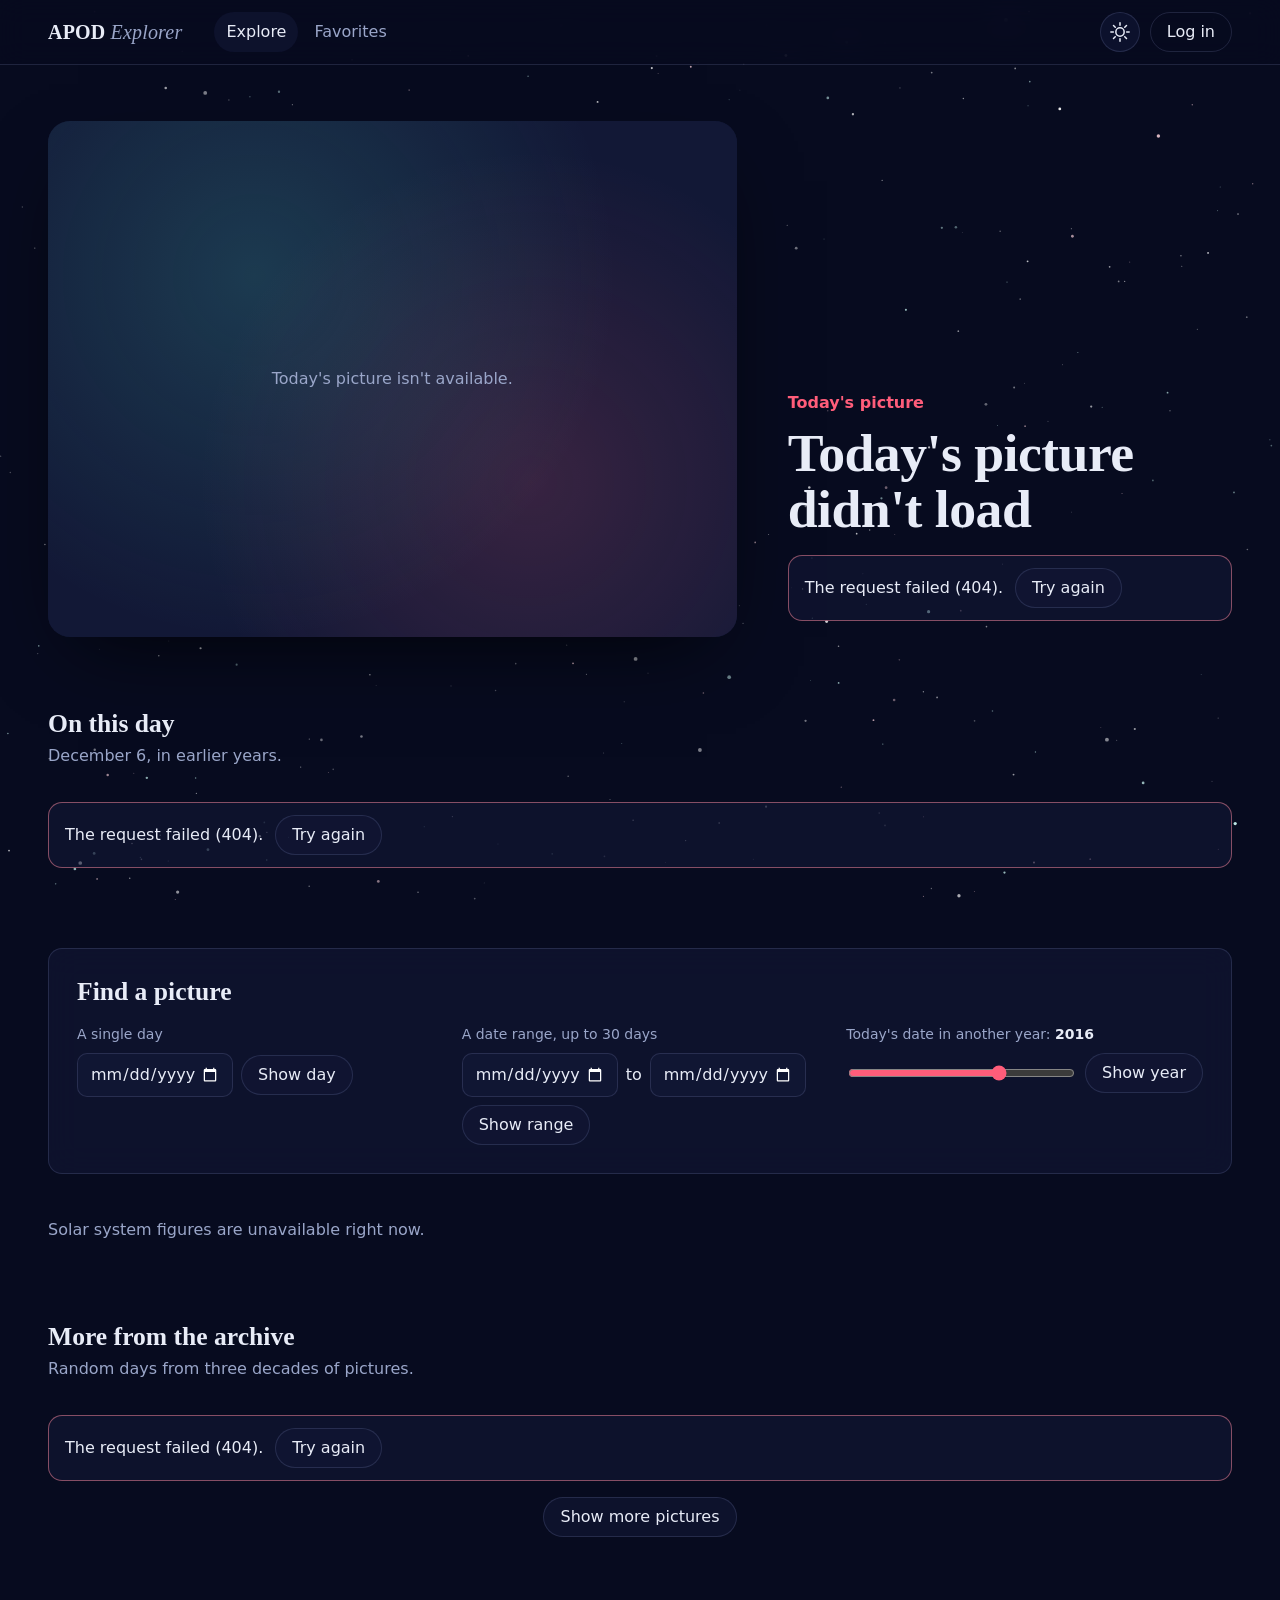
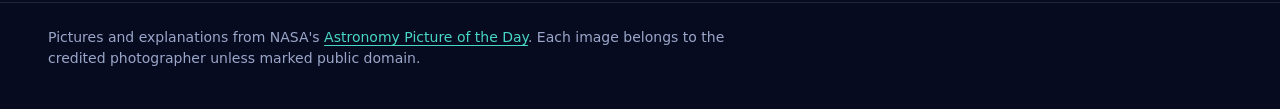
==== commit 25bf9913: "feat(web): redesign the frontend Vanilla HTML, CSS and ES modules, no build step.  - Look: animated " ====
--- a/web/static/index.html
+++ b/web/static/index.html
@@ -1,111 +1,272 @@
 <!doctype html>
 <html lang="en">
   <head>
-    <meta charset="UTF-8" />
-    <meta name="viewport" content="width=device-width, initial-scale=1.0" />
-    <title>NASA APOD Explorer</title>
+    <meta charset="utf-8" />
+    <meta name="viewport" content="width=device-width, initial-scale=1" />
+    <meta name="description" content="Browse NASA's Astronomy Picture of the Day archive, back to June 1995." />
+    <meta name="color-scheme" content="dark light" />
+    <title>APOD Explorer</title>
     <link rel="stylesheet" href="styles.css" />
+    <script type="module" src="js/app.js"></script>
   </head>
   <body>
-    <header>
-      <h1>NASA APOD Explorer</h1>
-      <div class="auth-row">
-        <input id="authUser" placeholder="username or email" />
-        <input id="authPass" type="password" placeholder="password" />
-        <button onclick="signup()">Sign up</button>
-        <button onclick="login()">Log in</button>
-        <button onclick="logout()">Log out</button>
-        <span id="authStatus">Not logged in</span>
-      </div>
-      <div class="controls">
-        <input type="date" id="dateInput" />
-        <button onclick="searchByDate()">Search Date</button>
-        <button onclick="showFavorites()">⭐ My Favorites</button>
-        <button onclick="showHistory()">🕘 Recently Viewed</button>
-        <button onclick="toggleTheme()">🌙 Theme</button>
-      </div>
-      <div class="range-controls">
-        <input type="date" id="startDate" />
-        <input type="date" id="endDate" />
-        <button onclick="searchRange()">Search Range</button>
-      </div>
-      <div class="timeline-controls">
-        <label for="timelineYear">Timeline Mode (1995-2025):</label>
-        <input type="range" id="timelineYear" min="1995" max="2025" value="2025" />
-        <span id="timelineYearLabel">2025</span>
-        <button onclick="loadTimelineDate()">Load Year Snapshot</button>
+    <!-- Decorative background; hidden from assistive technology. -->
+    <canvas id="starfield" aria-hidden="true"></canvas>
+
+    <a class="skip-link" href="#main">Skip to content</a>
+
+    <header class="site-header">
+      <a class="wordmark" href="/" aria-label="APOD Explorer, home">APOD<span>Explorer</span></a>
+      <nav aria-label="Main">
+        <ul class="nav-list">
+          <li><button type="button" class="nav-link" data-view="explore" aria-current="page">Explore</button></li>
+          <li><button type="button" class="nav-link" data-view="favorites">Favorites <span class="count" id="fav-count"></span></button></li>
+          <li><button type="button" class="nav-link" data-view="history" id="nav-history" hidden>History</button></li>
+        </ul>
+      </nav>
+      <div class="header-actions">
+        <button type="button" class="icon-button" id="theme-toggle" aria-pressed="false" aria-label="Use light theme">
+          <svg viewBox="0 0 24 24" aria-hidden="true"><circle cx="12" cy="12" r="5" /><path d="M12 1v3M12 20v3M4.2 4.2l2.1 2.1M17.7 17.7l2.1 2.1M1 12h3M20 12h3M4.2 19.8l2.1-2.1M17.7 6.3l2.1-2.1" /></svg>
+        </button>
+        <span id="user-name" class="user-name" hidden></span>
+        <button type="button" class="button button-quiet" id="login-button">Log in</button>
+        <button type="button" class="button button-quiet" id="logout-button" hidden>Log out</button>
       </div>
     </header>
 
-    <section class="facts-panel">
-      <h2>🚀 Space Facts</h2>
-      <div id="facts">Loading...</div>
-    </section>
-
-    <section class="facts-panel">
-      <h2>🧠 AI Curated Collections</h2>
-      <button onclick="generateCollections()">Generate Collections From Current Image</button>
-      <div id="collectionsOutput" class="output-box"></div>
-    </section>
-
-    <div id="loader" class="loader"></div>
-    <main id="gallery" class="gallery-grid"></main>
-
-    <div id="modal" class="modal hidden">
-      <div class="modal-content">
-        <button class="close" onclick="closeModal()">×</button>
-        <h2 id="modalTitle"></h2>
-        <p id="modalDate"></p>
-        <img id="modalImg" alt="APOD" />
-        <p id="modalDesc"></p>
-
-        <div class="segment-row">
-          <span>Explain this image:</span>
-          <button onclick="generateRewrite('Beginner')">Beginner</button>
-          <button onclick="generateRewrite('Student')">Student</button>
-          <button onclick="generateRewrite('Expert')">Expert</button>
-          <button onclick="generateELI10()">Explain Like I'm 10</button>
-        </div>
-        <div id="rewriteOutput" class="output-box"></div>
-
-        <div class="segment-row">
-          <input id="chatQuestion" placeholder="Ask a question about this image..." />
-          <button onclick="askImageQuestion()">Ask</button>
-          <button onclick="startVoiceQuestion()">🎤 Ask the universe</button>
-        </div>
-        <div id="chatOutput" class="output-box"></div>
-
-        <div class="segment-row wrap">
-          <button onclick="generateHotspots()">Highlight Objects</button>
-          <button onclick="generateDidYouKnow()">Did You Know?</button>
-          <button onclick="generateSimilar()">Compare Similar Images</button>
-          <button onclick="generateDistance()">Space Distance Visualizer</button>
-          <button onclick="generateQuiz()">Daily Astronomy Quiz</button>
-          <button onclick="generateStory()">AI Story Mode</button>
-          <button onclick="generateLesson()">Space Learning Mode</button>
-          <button onclick="generateCaptions()">Generate Captions</button>
-          <button onclick="generateTimelineContext()">Timeline Context</button>
-        </div>
-        <input id="distanceInput" placeholder="Optional distance e.g. 2500 light years" />
-        <div id="featureOutput" class="output-box"></div>
-
-        <div class="modal-actions">
-          <button onclick="saveFavorite()">⭐ Save Favorite</button>
-          <label>Rate:
-            <select id="ratingSelect">
-              <option value="1">1</option><option value="2">2</option><option value="3">3</option><option value="4">4</option><option value="5">5</option>
-            </select>
-          </label>
-          <button onclick="submitRating()">Submit Rating</button>
-          <a id="downloadBtn" download target="_blank" rel="noreferrer">Download Image</a>
-        </div>
-        <h3>Comments</h3>
-        <div id="comments"></div>
-        <input id="commentInput" placeholder="Add a comment" />
-        <button onclick="postComment()">Post Comment</button>
+    <div id="notice" class="notice" role="status" hidden></div>
+
+    <main id="main" tabindex="-1">
+      <!-- ===== Explore view ===== -->
+      <div id="view-explore" class="view">
+        <section class="hero" aria-labelledby="hero-title" aria-busy="true">
+          <div class="hero-media" id="hero-media"><div class="skeleton skeleton-hero"></div></div>
+          <div class="hero-text">
+            <p class="hero-kicker" id="hero-kicker">Today's picture</p>
+            <h1 id="hero-title" class="hero-title"><span class="skeleton skeleton-line wide"></span></h1>
+            <p class="hero-date" id="hero-date"></p>
+            <p class="hero-excerpt" id="hero-excerpt"></p>
+            <div class="hero-actions" id="hero-actions" hidden>
+              <button type="button" class="button button-primary" id="hero-open">View full picture</button>
+              <button type="button" class="button fav-button" id="hero-fav" aria-pressed="false">Save to favorites</button>
+            </div>
+            <div class="inline-error" id="hero-error" hidden></div>
+          </div>
+        </section>
+
+        <section class="strip" aria-labelledby="strip-title">
+          <h2 id="strip-title" class="section-title">On this day</h2>
+          <p class="section-note" id="strip-note">The same date in earlier years.</p>
+          <ol class="strip-list" id="strip-list"></ol>
+        </section>
+
+        <section class="panel search" aria-labelledby="search-title">
+          <h2 id="search-title" class="section-title">Find a picture</h2>
+          <div class="search-grid">
+            <form id="date-form" class="search-form">
+              <label for="date-input">A single day</label>
+              <div class="field-row">
+                <input type="date" id="date-input" name="date" required />
+                <button type="submit" class="button">Show day</button>
+              </div>
+            </form>
+            <form id="range-form" class="search-form">
+              <fieldset>
+                <legend>A date range, up to 30 days</legend>
+                <div class="field-row">
+                  <label class="visually-hidden" for="start-input">From</label>
+                  <input type="date" id="start-input" name="start" required />
+                  <span aria-hidden="true">to</span>
+                  <label class="visually-hidden" for="end-input">To</label>
+                  <input type="date" id="end-input" name="end" required />
+                  <button type="submit" class="button">Show range</button>
+                </div>
+              </fieldset>
+            </form>
+            <form id="year-form" class="search-form">
+              <label for="year-input">Today's date in another year: <output id="year-output" for="year-input"></output></label>
+              <div class="field-row">
+                <input type="range" id="year-input" name="year" min="1995" step="1" />
+                <button type="submit" class="button">Show year</button>
+              </div>
+            </form>
+          </div>
+          <p class="form-error" id="search-error" role="alert" hidden></p>
+        </section>
+
+        <section class="facts" aria-labelledby="facts-title">
+          <h2 id="facts-title" class="visually-hidden">Solar system in numbers</h2>
+          <dl class="facts-list" id="facts-list"></dl>
+        </section>
       </div>
-    </div>
-
-    <script src="script.js"></script>
+
+      <!-- ===== Gallery (explore, search results and favorites share it) ===== -->
+      <section class="gallery-section" id="gallery-section" aria-labelledby="gallery-title">
+        <div class="gallery-head">
+          <h2 id="gallery-title" class="section-title">More from the archive</h2>
+          <button type="button" class="button button-quiet" id="back-to-explore" hidden>Back to explore</button>
+        </div>
+        <p class="section-note" id="gallery-note">Random days from three decades of pictures.</p>
+        <ul class="gallery" id="gallery" role="list"></ul>
+        <div class="gallery-empty" id="gallery-empty" hidden></div>
+        <div class="inline-error" id="gallery-error" hidden></div>
+        <div class="gallery-foot">
+          <button type="button" class="button" id="load-more">Show more pictures</button>
+        </div>
+        <div id="sentinel" aria-hidden="true"></div>
+      </section>
+
+      <!-- ===== History view ===== -->
+      <section class="history" id="view-history" aria-labelledby="history-title" hidden>
+        <h2 id="history-title" class="section-title">Recently viewed</h2>
+        <ol class="history-list" id="history-list"></ol>
+        <div class="gallery-empty" id="history-empty" hidden></div>
+        <div class="inline-error" id="history-error" hidden></div>
+      </section>
+    </main>
+
+    <footer class="site-footer">
+      <p>
+        Pictures and explanations from NASA's
+        <a href="https://science.nasa.gov/apod/" rel="noopener" target="_blank">Astronomy Picture of the Day</a>.
+        Each image belongs to the credited photographer unless marked public domain.
+      </p>
+    </footer>
+
+    <!-- ===== Picture viewer ===== -->
+    <dialog id="viewer" class="viewer" aria-labelledby="viewer-title">
+      <div class="viewer-shell">
+        <div class="viewer-stage">
+          <button type="button" class="viewer-nav prev" id="viewer-prev" aria-label="Previous picture" aria-keyshortcuts="ArrowLeft">
+            <svg viewBox="0 0 24 24" aria-hidden="true"><path d="M15 5l-7 7 7 7" /></svg>
+          </button>
+          <div class="viewer-media" id="viewer-media"></div>
+          <button type="button" class="viewer-nav next" id="viewer-next" aria-label="Next picture" aria-keyshortcuts="ArrowRight">
+            <svg viewBox="0 0 24 24" aria-hidden="true"><path d="M9 5l7 7-7 7" /></svg>
+          </button>
+        </div>
+
+        <article class="viewer-info">
+          <button type="button" class="icon-button viewer-close" id="viewer-close" aria-label="Close" aria-keyshortcuts="Escape">
+            <svg viewBox="0 0 24 24" aria-hidden="true"><path d="M6 6l12 12M18 6L6 18" /></svg>
+          </button>
+          <p class="viewer-date" id="viewer-date"></p>
+          <h2 class="viewer-title" id="viewer-title"></h2>
+          <p class="viewer-credit" id="viewer-credit"></p>
+          <p class="flag" id="viewer-flag" hidden></p>
+
+          <div class="viewer-actions">
+            <button type="button" class="button fav-button" id="viewer-fav" aria-pressed="false">Save to favorites</button>
+            <button type="button" class="button" id="viewer-hd" aria-pressed="false" hidden>Show HD</button>
+            <button type="button" class="button" id="viewer-share">Copy link</button>
+            <a class="button" id="viewer-original" target="_blank" rel="noopener">Open original</a>
+          </div>
+
+          <div class="explanation" id="viewer-explanation"></div>
+
+          <section class="viewer-block" aria-labelledby="rating-title">
+            <h3 id="rating-title">Your rating</h3>
+            <form id="rating-form" class="rating">
+              <fieldset>
+                <legend class="visually-hidden">Rate this picture from 1 to 5 stars</legend>
+                <div class="stars" id="stars"></div>
+              </fieldset>
+              <p class="rating-average" id="rating-average"></p>
+            </form>
+          </section>
+
+          <section class="viewer-block" aria-labelledby="comments-title">
+            <h3 id="comments-title">Comments</h3>
+            <ol class="comments" id="comments"></ol>
+            <form id="comment-form" class="comment-form">
+              <label for="comment-input" class="visually-hidden">Add a comment</label>
+              <textarea id="comment-input" rows="2" maxlength="2000" placeholder="Add a comment" required></textarea>
+              <button type="submit" class="button">Post comment</button>
+            </form>
+            <button type="button" class="button button-quiet" id="comment-login" hidden>Log in to comment</button>
+          </section>
+
+          <details class="viewer-block tools" id="tools">
+            <summary>Learn more about this picture</summary>
+            <div class="tool-group">
+              <p class="tool-label" id="explain-label">Explain it for</p>
+              <div class="chip-row" role="group" aria-labelledby="explain-label">
+                <button type="button" class="chip" data-task="rewrite" data-level="Beginner">A beginner</button>
+                <button type="button" class="chip" data-task="rewrite" data-level="Student">A student</button>
+                <button type="button" class="chip" data-task="rewrite" data-level="Expert">An expert</button>
+                <button type="button" class="chip" data-task="eli10">A 10-year-old</button>
+              </div>
+            </div>
+            <form class="tool-group" id="ask-form">
+              <label class="tool-label" for="ask-input">Ask a question</label>
+              <div class="field-row">
+                <input type="text" id="ask-input" maxlength="300" placeholder="What makes the colours in this picture?" required />
+                <button type="submit" class="button">Ask</button>
+                <button type="button" class="icon-button" id="voice-button" aria-label="Ask by voice" hidden>
+                  <svg viewBox="0 0 24 24" aria-hidden="true"><rect x="9" y="2" width="6" height="12" rx="3" /><path d="M5 11a7 7 0 0014 0M12 18v4" /></svg>
+                </button>
+              </div>
+            </form>
+            <div class="tool-group">
+              <p class="tool-label" id="more-label">Or try</p>
+              <div class="chip-row" role="group" aria-labelledby="more-label">
+                <button type="button" class="chip" data-task="hotspots">Point out objects</button>
+                <button type="button" class="chip" data-task="facts">Fun facts</button>
+                <button type="button" class="chip" data-task="similar">Similar sights</button>
+                <button type="button" class="chip" data-task="timeline">Place in history</button>
+                <button type="button" class="chip" data-task="quiz">Quiz me</button>
+                <button type="button" class="chip" data-task="story">Tell it as a story</button>
+                <button type="button" class="chip" data-task="lesson">Mini lesson</button>
+                <button type="button" class="chip" data-task="captions">Write captions</button>
+                <button type="button" class="chip" data-task="collections">Suggest a collection</button>
+              </div>
+            </div>
+            <form class="tool-group" id="distance-form">
+              <label class="tool-label" for="distance-input">Put a distance in perspective</label>
+              <div class="field-row">
+                <input type="text" id="distance-input" maxlength="100" placeholder="e.g. 6,500 light-years" />
+                <button type="submit" class="button">Compare</button>
+              </div>
+            </form>
+            <div class="tool-output" id="tool-output" aria-live="polite"></div>
+          </details>
+        </article>
+      </div>
+    </dialog>
+
+    <!-- ===== Log in / create account ===== -->
+    <dialog id="auth" class="auth" aria-labelledby="auth-title">
+      <form id="auth-form" class="auth-form" novalidate>
+        <button type="button" class="icon-button auth-close" id="auth-close" aria-label="Close">
+          <svg viewBox="0 0 24 24" aria-hidden="true"><path d="M6 6l12 12M18 6L6 18" /></svg>
+        </button>
+        <h2 id="auth-title">Log in</h2>
+        <p class="auth-lede" id="auth-lede">Log in to keep your favorites on every device.</p>
+
+        <label for="auth-username" id="auth-username-label">Username or email</label>
+        <input id="auth-username" name="username" autocomplete="username" required />
+
+        <div id="email-field" hidden>
+          <label for="auth-email">Email</label>
+          <input id="auth-email" name="email" type="email" autocomplete="email" />
+        </div>
+
+        <label for="auth-password">Password</label>
+        <input id="auth-password" name="password" type="password" autocomplete="current-password" required minlength="8" maxlength="72" aria-describedby="password-hint" />
+        <p class="hint" id="password-hint" hidden>At least 8 characters.</p>
+
+        <p class="form-error" id="auth-error" role="alert" hidden></p>
+        <button type="submit" class="button button-primary" id="auth-submit">Log in</button>
+        <p class="auth-switch">
+          <span id="auth-switch-text">New here?</span>
+          <button type="button" class="link-button" id="auth-switch">Create an account</button>
+        </p>
+      </form>
+    </dialog>
+
+    <!-- popover="manual" puts the toast in the browser's top layer, so it
+         shows above an open modal dialog (a z-index can't do that). -->
+    <div class="toast" id="toast" role="status" aria-live="polite" popover="manual"></div>
+    <p class="visually-hidden" id="announcer" aria-live="polite"></p>
   </body>
 </html>
--- a/web/static/styles.css
+++ b/web/static/styles.css
@@ -1,191 +1,1357 @@
+/* APOD Explorer
+ *
+ * Palette: astronomers' narrowband ("Hubble") colours. Hydrogen-alpha rose
+ * marks primary actions and favorites; oxygen-III teal marks focus and
+ * links. The base is a deep indigo night sky rather than neutral black.
+ *
+ * Type: the astronomer-written explanation is the heart of APOD, so titles
+ * and explanations use a book serif; interface chrome uses the system sans.
+ * No web fonts are loaded, which keeps the Content-Security-Policy strict.
+ */
+
 :root {
+  --space: #070b1f;
+  --panel: rgba(18, 24, 54, 0.62);
+  --panel-solid: #121836;
+  --line: rgba(160, 176, 230, 0.16);
+  --ink: #e8ecf7;
+  --muted: #9aa6c9;
+  --halpha: #ff5d7a;
+  --halpha-ink: #2a0610;
+  --oiii: #48d6c6;
+  --danger: #ff8a9d;
+
+  --serif: Charter, "Bitstream Charter", "Iowan Old Style", "Sitka Text", Cambria, Georgia, serif;
+  --sans: system-ui, -apple-system, "Segoe UI", Roboto, "Helvetica Neue", Arial, sans-serif;
+
+  --step--1: 0.875rem;
+  --step-0: 1rem;
+  --step-1: 1.25rem;
+  --step-2: 1.6rem;
+  --step-3: clamp(2rem, 4.2vw, 3.4rem);
+
+  --radius-lg: 22px; /* the hero picture */
+  --radius-md: 14px; /* cards and panels */
+  --gutter: clamp(16px, 4vw, 48px);
+  --measure: 65ch;
+
   color-scheme: dark;
 }
 
+:root[data-theme="light"] {
+  --space: #eef1f9;
+  --panel: rgba(255, 255, 255, 0.72);
+  --panel-solid: #ffffff;
+  --line: rgba(30, 40, 90, 0.14);
+  --ink: #121633;
+  --muted: #4d5677;
+  --halpha: #d6234a;
+  --halpha-ink: #ffffff;
+  --oiii: #0b7f74;
+  --danger: #b3122f;
+  color-scheme: light;
+}
+
+*,
+*::before,
+*::after {
+  box-sizing: border-box;
+}
+
+html {
+  -webkit-text-size-adjust: 100%;
+}
+
 body {
   margin: 0;
-  font-family: Arial, sans-serif;
-  background: #090909;
-  color: #f5f5f5;
-}
-
-body.light {
-  background: white;
-  color: black;
-}
-
-header {
-  padding: 1rem;
+  min-height: 100vh;
+  background: var(--space);
+  color: var(--ink);
+  font: 400 var(--step-0) / 1.5 var(--sans);
+  overflow-x: hidden;
+}
+
+#starfield {
+  position: fixed;
+  inset: 0;
+  width: 100%;
+  height: 100%;
+  z-index: -1;
+  pointer-events: none;
+}
+
+:root[data-theme="light"] #starfield {
+  opacity: 0.12; /* a faint trace of the night sky in daylight */
+  filter: invert(1);
+}
+
+img,
+video,
+iframe {
+  display: block;
+  max-width: 100%;
+}
+
+a {
+  color: var(--oiii);
+  text-underline-offset: 0.18em;
+}
+
+button,
+input,
+textarea,
+select {
+  font: inherit;
+  color: inherit;
+}
+
+:focus-visible {
+  outline: 2px solid var(--oiii);
+  outline-offset: 3px;
+}
+
+.visually-hidden {
+  position: absolute !important;
+  width: 1px;
+  height: 1px;
+  margin: -1px;
+  overflow: hidden;
+  clip: rect(0 0 0 0);
+  white-space: nowrap;
+  border: 0;
+}
+
+.skip-link {
+  position: absolute;
+  left: var(--gutter);
+  top: -100px;
+  padding: 8px 14px;
+  background: var(--panel-solid);
+  border-radius: 8px;
+  z-index: 10;
+}
+
+.skip-link:focus {
+  top: 12px;
+}
+
+.muted {
+  color: var(--muted);
+}
+
+/* ---------------------------------------------------------------- buttons */
+
+.button {
+  display: inline-flex;
+  align-items: center;
+  justify-content: center;
+  gap: 8px;
+  min-height: 40px;
+  padding: 0 16px;
+  border: 1px solid var(--line);
+  border-radius: 999px;
+  background: var(--panel);
+  text-decoration: none;
+  color: var(--ink);
+  cursor: pointer;
+  white-space: nowrap;
+}
+
+.button:hover {
+  border-color: color-mix(in srgb, var(--oiii) 55%, transparent);
+}
+
+.button:disabled {
+  opacity: 0.55;
+  cursor: progress;
+}
+
+.button-primary {
+  background: var(--halpha);
+  border-color: var(--halpha);
+  color: var(--halpha-ink);
+  font-weight: 600;
+}
+
+.button-primary:hover {
+  border-color: var(--ink);
+}
+
+.button-quiet {
+  background: transparent;
+}
+
+.fav-button[aria-pressed="true"] {
+  border-color: var(--halpha);
+  color: var(--halpha);
+}
+
+.icon-button {
+  display: inline-grid;
+  place-items: center;
+  width: 40px;
+  height: 40px;
+  border: 1px solid var(--line);
+  border-radius: 50%;
+  background: var(--panel);
+  cursor: pointer;
+}
+
+.icon-button svg,
+.viewer-nav svg {
+  width: 20px;
+  height: 20px;
+  fill: none;
+  stroke: currentColor;
+  stroke-width: 1.8;
+  stroke-linecap: round;
+  stroke-linejoin: round;
+}
+
+.link-button {
+  border: 0;
+  padding: 0;
+  background: none;
+  color: var(--oiii);
+  text-decoration: underline;
+  text-underline-offset: 0.18em;
+  cursor: pointer;
+}
+
+/* ----------------------------------------------------------------- header */
+
+.site-header {
   position: sticky;
   top: 0;
-  background: #101010dd;
-  backdrop-filter: blur(4px);
-  z-index: 10;
-}
-
-.controls,
-.range-controls,
-.timeline-controls {
+  z-index: 5;
   display: flex;
-  gap: 0.5rem;
+  align-items: center;
+  gap: clamp(12px, 3vw, 32px);
+  padding: 12px var(--gutter);
+  background: color-mix(in srgb, var(--space) 72%, transparent);
+  backdrop-filter: blur(14px);
+  -webkit-backdrop-filter: blur(14px);
+  border-bottom: 1px solid var(--line);
+}
+
+.wordmark {
+  font: 700 var(--step-1) / 1 var(--serif);
+  color: var(--ink);
+  text-decoration: none;
+  letter-spacing: 0.01em;
+}
+
+.wordmark span {
+  font-weight: 400;
+  font-style: italic;
+  color: var(--muted);
+  margin-left: 0.25em;
+}
+
+.nav-list {
+  display: flex;
+  gap: 4px;
+  margin: 0;
+  padding: 0;
+  list-style: none;
+}
+
+.nav-link {
+  padding: 8px 12px;
+  border: 0;
+  border-radius: 999px;
+  background: none;
+  color: var(--muted);
+  cursor: pointer;
+}
+
+.nav-link[aria-current="page"] {
+  color: var(--ink);
+  background: var(--panel);
+}
+
+.count:not(:empty) {
+  display: inline-block;
+  min-width: 1.5em;
+  margin-left: 4px;
+  padding: 0 6px;
+  border-radius: 999px;
+  background: var(--halpha);
+  color: var(--halpha-ink);
+  font-size: var(--step--1);
+  text-align: center;
+}
+
+.header-actions {
+  display: flex;
+  align-items: center;
+  gap: 10px;
+  margin-left: auto;
+}
+
+.user-name {
+  color: var(--muted);
+  font-size: var(--step--1);
+}
+
+.notice {
+  margin: 16px var(--gutter) 0;
+  padding: 12px 16px;
+  border: 1px solid color-mix(in srgb, var(--oiii) 45%, transparent);
+  border-radius: var(--radius-md);
+  background: var(--panel);
+  max-width: 80ch;
+}
+
+/* ------------------------------------------------------------------- main */
+
+main {
+  padding: 0 var(--gutter) 64px;
+  outline: none;
+}
+
+.section-title {
+  margin: 0;
+  font: 600 var(--step-2) / 1.2 var(--serif);
+}
+
+.section-note {
+  margin: 4px 0 18px;
+  color: var(--muted);
+}
+
+/* ------------------------------------------------------------------- hero */
+
+.hero {
+  display: grid;
+  grid-template-columns: minmax(0, 1.55fr) minmax(0, 1fr);
+  gap: clamp(20px, 4vw, 56px);
+  align-items: end;
+  padding: clamp(24px, 5vw, 56px) 0 clamp(32px, 6vw, 72px);
+}
+
+.hero-media {
+  border-radius: var(--radius-lg);
+  overflow: hidden;
+  background: var(--panel-solid);
+  aspect-ratio: 4 / 3;
+  box-shadow: 0 30px 80px -30px rgba(0, 0, 0, 0.8);
+}
+
+.hero-media-button {
+  display: block;
+  width: 100%;
+  height: 100%;
+  padding: 0;
+  border: 0;
+  background: none;
+  cursor: zoom-in;
+}
+
+.hero-media .card-visual,
+.hero-media img {
+  width: 100%;
+  height: 100%;
+  object-fit: cover;
+}
+
+.hero-kicker {
+  margin: 0 0 10px;
+  color: var(--halpha);
+  font-weight: 600;
+}
+
+.hero-title {
+  margin: 0;
+  font: 600 var(--step-3) / 1.05 var(--serif);
+  letter-spacing: -0.01em;
+  text-wrap: balance;
+}
+
+.hero-date {
+  margin: 14px 0 0;
+  color: var(--muted);
+}
+
+.hero-excerpt {
+  margin: 18px 0 0;
+  max-width: 48ch;
+  font: 400 1.075rem / 1.65 var(--serif);
+}
+
+.hero-actions {
+  display: flex;
   flex-wrap: wrap;
-  margin: 0.5rem 0;
+  gap: 10px;
+  margin-top: 24px;
+}
+
+.hero-actions[hidden] {
+  display: none;
+}
+
+.hero-empty {
+  height: 100%;
+}
+
+/* ------------------------------------------------------- on this day strip */
+
+.strip {
+  padding-bottom: clamp(32px, 5vw, 56px);
+}
+
+.strip-list {
+  display: grid;
+  grid-auto-flow: column;
+  grid-auto-columns: minmax(170px, 1fr);
+  gap: 16px;
+  margin: 0;
+  padding: 0 0 8px;
+  list-style: none;
+  overflow-x: auto;
+  scroll-snap-type: x mandatory;
+}
+
+.strip-item {
+  scroll-snap-align: start;
+}
+
+.strip-card {
+  display: grid;
+  gap: 8px;
+  width: 100%;
+  padding: 0;
+  border: 0;
+  background: none;
+  text-align: left;
+  cursor: pointer;
+}
+
+/* The one place large numerals belong: the strip really is a timeline. */
+.strip-year {
+  font: 600 2.4rem / 1 var(--serif);
+  color: var(--ink);
+  font-variant-numeric: oldstyle-nums;
+}
+
+.strip-card .card-visual {
+  aspect-ratio: 1;
+  border-radius: var(--radius-md);
+}
+
+.strip-title {
+  font-size: var(--step--1);
+  color: var(--muted);
+  display: -webkit-box;
+  -webkit-line-clamp: 2;
+  -webkit-box-orient: vertical;
+  overflow: hidden;
+}
+
+/* ----------------------------------------------------------------- panels */
+
+.panel {
+  padding: clamp(18px, 3vw, 28px);
+  border: 1px solid var(--line);
+  border-radius: var(--radius-md);
+  background: var(--panel);
+  backdrop-filter: blur(16px);
+  -webkit-backdrop-filter: blur(16px);
+}
+
+.search-grid {
+  display: grid;
+  grid-template-columns: repeat(auto-fit, minmax(260px, 1fr));
+  gap: 20px 28px;
+  margin-top: 16px;
+}
+
+.search-form fieldset {
+  margin: 0;
+  padding: 0;
+  border: 0;
+  min-width: 0;
+}
+
+.search-form label,
+.search-form legend {
+  display: block;
+  margin-bottom: 8px;
+  padding: 0;
+  color: var(--muted);
+  font-size: var(--step--1);
+}
+
+.field-row {
+  display: flex;
+  flex-wrap: wrap;
   align-items: center;
-}
-
-button,
-a {
-  background: #1d4ed8;
-  color: white;
+  gap: 8px;
+}
+
+input[type="date"],
+input[type="text"],
+input[type="email"],
+input[type="password"],
+input:not([type]),
+textarea {
+  min-height: 40px;
+  padding: 8px 12px;
+  border: 1px solid var(--line);
+  border-radius: 10px;
+  background: color-mix(in srgb, var(--panel-solid) 85%, transparent);
+  color: var(--ink);
+}
+
+input[type="date"] {
+  min-width: 0;
+}
+
+input[type="range"] {
+  flex: 1;
+  min-width: 140px;
+  accent-color: var(--halpha);
+}
+
+output {
+  color: var(--ink);
+  font-weight: 600;
+}
+
+.form-error {
+  margin: 12px 0 0;
+  color: var(--danger);
+}
+
+.form-error[hidden] {
+  display: none;
+}
+
+.inline-error {
+  display: flex;
+  flex-wrap: wrap;
+  align-items: center;
+  gap: 12px;
+  margin: 16px 0;
+  padding: 12px 16px;
+  border: 1px solid color-mix(in srgb, var(--danger) 50%, transparent);
+  border-radius: var(--radius-md);
+  background: var(--panel);
+}
+
+.inline-error p {
+  margin: 0;
+}
+
+.inline-error[hidden] {
+  display: none;
+}
+
+/* ------------------------------------------------------------------ facts */
+
+.facts {
+  padding: 28px 0 8px;
+}
+
+.facts-list {
+  display: flex;
+  flex-wrap: wrap;
+  gap: 8px 40px;
+  margin: 0;
+}
+
+.facts-list div {
+  display: flex;
+  flex-direction: column-reverse;
+}
+
+.facts-list dt {
+  color: var(--muted);
+  font-size: var(--step--1);
+}
+
+.facts-list dd {
+  margin: 0;
+  font: 600 var(--step-1) / 1.3 var(--serif);
+}
+
+/* ---------------------------------------------------------------- gallery */
+
+.gallery-section {
+  padding-top: clamp(32px, 5vw, 56px);
+}
+
+.gallery-head {
+  display: flex;
+  flex-wrap: wrap;
+  align-items: center;
+  gap: 12px 20px;
+}
+
+.gallery-head .button[hidden] {
+  display: none;
+}
+
+/* Masonry via CSS columns: cards keep their natural image heights. */
+.gallery {
+  columns: 4 260px;
+  column-gap: 20px;
+  margin: 0;
+  padding: 0;
+  list-style: none;
+}
+
+.card {
+  position: relative;
+  break-inside: avoid;
+  margin: 0 0 20px;
+  border-radius: var(--radius-md);
+  background: var(--panel);
+  border: 1px solid var(--line);
+  overflow: hidden;
+  backdrop-filter: blur(10px);
+  -webkit-backdrop-filter: blur(10px);
+}
+
+.card-open {
+  display: block;
+  width: 100%;
+  padding: 0;
   border: 0;
-  padding: 0.5rem 0.8rem;
-  border-radius: 8px;
+  background: none;
+  text-align: left;
+  cursor: zoom-in;
+}
+
+.card-visual {
+  position: relative;
+  background: var(--panel-solid);
+  overflow: hidden;
+}
+
+.card-visual img {
+  width: 100%;
+  height: auto;
+}
+
+.strip-card .card-visual img {
+  height: 100%;
+  object-fit: cover;
+}
+
+.no-thumb {
+  display: grid;
+  place-items: center;
+  min-height: 160px;
+  height: 100%;
+  color: var(--muted);
+  background:
+    radial-gradient(circle at 30% 30%, color-mix(in srgb, var(--oiii) 18%, transparent), transparent 60%),
+    radial-gradient(circle at 70% 70%, color-mix(in srgb, var(--halpha) 16%, transparent), transparent 55%),
+    var(--panel-solid);
+}
+
+.play-badge {
+  position: absolute;
+  left: 50%;
+  top: 50%;
+  width: 56px;
+  height: 56px;
+  translate: -50% -50%;
+  border-radius: 50%;
+  background: rgba(7, 11, 31, 0.65);
+  border: 1px solid rgba(255, 255, 255, 0.5);
+}
+
+.play-badge::after {
+  content: "";
+  position: absolute;
+  left: 22px;
+  top: 17px;
+  border-style: solid;
+  border-width: 11px 0 11px 17px;
+  border-color: transparent transparent transparent #fff;
+}
+
+.card-body {
+  display: grid;
+  gap: 2px;
+  padding: 12px 14px 14px;
+}
+
+.card-title {
+  font: 600 1.05rem / 1.3 var(--serif);
+  padding-right: 36px; /* room for the heart button */
+}
+
+.card-date {
+  color: var(--muted);
+  font-size: var(--step--1);
+}
+
+.fav-toggle {
+  position: absolute;
+  right: 8px;
+  bottom: 10px;
+  width: 36px;
+  height: 36px;
+  border: 0;
+  border-radius: 50%;
+  background: none;
+  color: var(--muted);
   cursor: pointer;
-  text-decoration: none;
-}
-
-input {
-  padding: 0.45rem;
-  border-radius: 8px;
-  border: 1px solid #555;
-}
-
-.facts-panel {
-  margin: 1rem;
-  padding: 1rem;
-  border: 1px solid #333;
-  border-radius: 10px;
-}
-
-.gallery-grid {
-  display: grid;
-  grid-template-columns: repeat(auto-fit, minmax(260px, 1fr));
-  gap: 20px;
-  padding: 20px;
-}
-
-.gallery-card {
-  background: #111;
-  border-radius: 12px;
-  overflow: hidden;
-  transition: transform 0.2s;
-  border: 1px solid #1f1f1f;
-}
-
-.gallery-card:hover {
-  transform: scale(1.05);
-}
-
-.gallery-card img {
-  width: 100%;
-  height: 200px;
-  object-fit: cover;
-}
-
-.gallery-card .content {
-  padding: 0.8rem;
-}
-
-.loader {
+}
+
+.heart {
+  display: block;
+  width: 18px;
+  height: 16px;
+  margin: auto;
+  background: currentColor;
+  -webkit-mask: url("data:image/svg+xml,%3Csvg xmlns='http://www.w3.org/2000/svg' viewBox='0 0 24 21'%3E%3Cpath d='M12 21l-1.7-1.5C4.2 14 0 10.3 0 5.8 0 2.5 2.6 0 6 0c1.9 0 3.7.9 6 2.9C14.3.9 16.1 0 18 0c3.4 0 6 2.5 6 5.8 0 4.5-4.2 8.2-10.3 13.7z'/%3E%3C/svg%3E") center / contain no-repeat;
+  mask: url("data:image/svg+xml,%3Csvg xmlns='http://www.w3.org/2000/svg' viewBox='0 0 24 21'%3E%3Cpath d='M12 21l-1.7-1.5C4.2 14 0 10.3 0 5.8 0 2.5 2.6 0 6 0c1.9 0 3.7.9 6 2.9C14.3.9 16.1 0 18 0c3.4 0 6 2.5 6 5.8 0 4.5-4.2 8.2-10.3 13.7z'/%3E%3C/svg%3E") center / contain no-repeat;
+  opacity: 0.45;
+}
+
+.fav-toggle[aria-pressed="true"] {
+  color: var(--halpha);
+}
+
+.fav-toggle[aria-pressed="true"] .heart {
+  opacity: 1;
+}
+
+.gallery-empty {
+  padding: 32px;
+  border: 1px dashed var(--line);
+  border-radius: var(--radius-md);
+  color: var(--muted);
+  text-align: center;
+}
+
+.gallery-empty[hidden] {
   display: none;
-  border: 4px solid #222;
-  border-top: 4px solid #fff;
-  border-radius: 50%;
-  width: 40px;
-  height: 40px;
-  animation: spin 1s linear infinite;
-  margin: 2rem auto;
-}
-
-@keyframes spin {
-  0% {
-    transform: rotate(0);
-  }
-  100% {
-    transform: rotate(360deg);
-  }
-}
-
-.modal {
-  position: fixed;
-  inset: 0;
-  background: #000000bb;
+}
+
+.gallery-foot {
   display: flex;
   justify-content: center;
-  align-items: center;
-}
-
-.hidden {
+  margin-top: 8px;
+}
+
+.gallery-foot .button[hidden] {
   display: none;
 }
 
-.modal-content {
-  background: #111;
-  max-width: 900px;
-  width: min(900px, 94vw);
-  max-height: 90vh;
-  overflow: auto;
-  padding: 1rem;
+#sentinel {
+  height: 1px;
+}
+
+/* ---------------------------------------------------------------- history */
+
+.history {
+  padding-top: clamp(32px, 5vw, 56px);
+  max-width: 760px;
+}
+
+.history-list {
+  margin: 20px 0 0;
+  padding: 0;
+  list-style: none;
+  border-top: 1px solid var(--line);
+}
+
+.history-item {
+  display: grid;
+  gap: 2px;
+  width: 100%;
+  padding: 14px 4px;
+  border: 0;
+  border-bottom: 1px solid var(--line);
+  background: none;
+  text-align: left;
+  cursor: pointer;
+}
+
+.history-title {
+  font: 600 1.1rem / 1.3 var(--serif);
+}
+
+.history-meta {
+  color: var(--muted);
+  font-size: var(--step--1);
+}
+
+/* ------------------------------------------------------------------ media */
+
+/* Images fade in once loaded instead of popping in. */
+.fade {
+  opacity: 0;
+  transition: opacity 0.5s ease;
+}
+
+.fade.is-loaded {
+  opacity: 1;
+}
+
+.fade.is-broken {
+  opacity: 1;
+  min-height: 120px;
+  background: var(--panel-solid);
+}
+
+.media-fallback {
+  display: grid;
+  gap: 16px;
+  justify-items: center;
+  padding: 24px;
+  color: var(--muted);
+}
+
+/* --------------------------------------------------------------- skeleton */
+
+.skeleton {
+  background: linear-gradient(100deg,
+      color-mix(in srgb, var(--panel-solid) 100%, transparent) 30%,
+      color-mix(in srgb, var(--ink) 9%, var(--panel-solid)) 50%,
+      color-mix(in srgb, var(--panel-solid) 100%, transparent) 70%);
+  background-size: 300% 100%;
+  animation: shimmer 1.4s linear infinite;
   border-radius: 10px;
 }
 
-.modal-content img {
+@keyframes shimmer {
+  from { background-position: 100% 0; }
+  to { background-position: 0 0; }
+}
+
+.skeleton-hero {
   width: 100%;
-  max-height: 380px;
+  height: 100%;
+  border-radius: 0;
+}
+
+.skeleton-line {
+  display: block;
+  height: 1em;
+  margin: 12px 14px 16px;
+  width: 60%;
+}
+
+.skeleton-line.wide {
+  width: 90%;
+  height: 0.9em;
+  margin: 0;
+}
+
+.skeleton-card { border-radius: 0; }
+.skeleton-card.h0 { height: 220px; }
+.skeleton-card.h1 { height: 300px; }
+.skeleton-card.h2 { height: 180px; }
+
+.skeleton-strip {
+  aspect-ratio: 1;
+  margin-top: 46px;
+}
+
+.skeleton-viewer {
+  width: min(80vw, 900px);
+  aspect-ratio: 4 / 3;
+}
+
+/* ----------------------------------------------------------------- viewer */
+
+dialog {
+  color: var(--ink);
+}
+
+dialog::backdrop {
+  background: rgba(3, 5, 16, 0.82);
+  backdrop-filter: blur(6px);
+  -webkit-backdrop-filter: blur(6px);
+}
+
+.viewer {
+  width: 100vw;
+  max-width: 100vw;
+  height: 100dvh;
+  max-height: 100dvh;
+  margin: 0;
+  padding: 0;
+  border: 0;
+  background: transparent;
+}
+
+.viewer-shell {
+  display: grid;
+  grid-template-columns: minmax(0, 1fr) min(440px, 38vw);
+  height: 100%;
+}
+
+.viewer-stage {
+  position: relative;
+  display: grid;
+  place-items: center;
+  min-height: 0;
+  padding: 24px 72px;
+}
+
+.viewer-media {
+  display: grid;
+  place-items: center;
+  width: 100%;
+  height: 100%;
+  min-height: 0;
+}
+
+.viewer-media img,
+.viewer-media video {
+  max-width: 100%;
+  max-height: calc(100dvh - 48px);
   object-fit: contain;
-}
-
-.close {
-  float: right;
-  background: #444;
-}
-
-.modal-actions {
+  border-radius: 6px;
+}
+
+.viewer-media video {
+  width: min(100%, 1000px);
+  background: #000;
+}
+
+.viewer-media iframe {
+  width: min(100%, 1100px);
+  aspect-ratio: 16 / 9;
+  height: auto;
+  border: 0;
+  border-radius: 6px;
+}
+
+.viewer-nav {
+  position: absolute;
+  top: 50%;
+  translate: 0 -50%;
+  width: 48px;
+  height: 48px;
+  display: grid;
+  place-items: center;
+  border: 1px solid rgba(255, 255, 255, 0.25);
+  border-radius: 50%;
+  background: rgba(7, 11, 31, 0.6);
+  color: #fff;
+  cursor: pointer;
+}
+
+.viewer-nav:disabled {
+  opacity: 0.25;
+  cursor: default;
+}
+
+.viewer-nav.prev { left: 14px; }
+.viewer-nav.next { right: 14px; }
+
+.viewer-info {
+  position: relative;
+  overflow-y: auto;
+  padding: 28px 28px 40px;
+  background: var(--panel-solid);
+  border-left: 1px solid var(--line);
+}
+
+.viewer-close {
+  position: absolute;
+  top: 16px;
+  right: 16px;
+}
+
+.viewer-date {
+  margin: 0;
+  color: var(--muted);
+}
+
+.viewer-title {
+  margin: 6px 48px 0 0;
+  font: 600 var(--step-2) / 1.15 var(--serif);
+  text-wrap: balance;
+}
+
+.viewer-credit {
+  margin: 8px 0 0;
+  color: var(--muted);
+  font-size: var(--step--1);
+}
+
+.flag {
+  margin: 12px 0 0;
+  padding: 8px 12px;
+  border-radius: 10px;
+  border: 1px solid color-mix(in srgb, var(--oiii) 45%, transparent);
+  font-size: var(--step--1);
+}
+
+.flag[hidden] {
+  display: none;
+}
+
+.viewer-actions {
   display: flex;
-  gap: 0.5rem;
-  margin-top: 0.8rem;
-}
-
-.auth-row {
+  flex-wrap: wrap;
+  gap: 8px;
+  margin: 18px 0 4px;
+}
+
+.viewer-actions [hidden] {
+  display: none;
+}
+
+.explanation {
+  max-width: var(--measure);
+  font: 400 1.0625rem / 1.7 var(--serif);
+}
+
+.explanation p {
+  margin: 1em 0 0;
+}
+
+.viewer-block {
+  margin-top: 28px;
+  padding-top: 20px;
+  border-top: 1px solid var(--line);
+}
+
+.viewer-block h3,
+.tools summary {
+  margin: 0 0 12px;
+  font: 600 var(--step-1) / 1.3 var(--serif);
+}
+
+/* Star rating: inputs are visually hidden; labels are the stars. The DOM is
+ * in reverse order (5..1) and row-reverse puts it back, so "~" can light up
+ * a hovered star and every star to its left. */
+.rating fieldset {
+  margin: 0;
+  padding: 0;
+  border: 0;
+}
+
+.stars {
+  display: inline-flex;
+  flex-direction: row-reverse;
+  gap: 4px;
+}
+
+.stars label {
+  width: 30px;
+  height: 30px;
+  cursor: pointer;
+  background: var(--muted);
+  opacity: 0.35;
+  -webkit-mask: url("data:image/svg+xml,%3Csvg xmlns='http://www.w3.org/2000/svg' viewBox='0 0 24 24'%3E%3Cpath d='M12 2l3 6.9 7.5.7-5.7 5 1.7 7.4L12 18.3 5.5 22l1.7-7.4-5.7-5 7.5-.7z'/%3E%3C/svg%3E") center / contain no-repeat;
+  mask: url("data:image/svg+xml,%3Csvg xmlns='http://www.w3.org/2000/svg' viewBox='0 0 24 24'%3E%3Cpath d='M12 2l3 6.9 7.5.7-5.7 5 1.7 7.4L12 18.3 5.5 22l1.7-7.4-5.7-5 7.5-.7z'/%3E%3C/svg%3E") center / contain no-repeat;
+}
+
+.stars input:checked ~ label,
+.stars label:hover,
+.stars label:hover ~ label {
+  background: var(--halpha);
+  opacity: 1;
+}
+
+.stars input:focus-visible + label {
+  outline: 2px solid var(--oiii);
+  outline-offset: 2px;
+}
+
+.rating-average {
+  margin: 8px 0 0;
+  color: var(--muted);
+  font-size: var(--step--1);
+}
+
+.comments {
+  margin: 0 0 14px;
+  padding: 0;
+  list-style: none;
+}
+
+.comment {
+  padding: 10px 0;
+  border-bottom: 1px solid var(--line);
+}
+
+.comment p {
+  margin: 0;
+}
+
+.comment-meta {
+  color: var(--muted);
+  font-size: var(--step--1);
+}
+
+.comment-meta strong {
+  color: var(--ink);
+}
+
+.comment-text {
+  white-space: pre-wrap;
+  overflow-wrap: anywhere;
+}
+
+.comment-form {
+  display: grid;
+  gap: 8px;
+  justify-items: start;
+}
+
+.comment-form[hidden],
+#comment-login[hidden] {
+  display: none;
+}
+
+.comment-form textarea {
+  width: 100%;
+  resize: vertical;
+}
+
+.tools summary {
+  cursor: pointer;
+  list-style-position: outside;
+}
+
+.tool-group {
+  margin-top: 16px;
+}
+
+.tool-label {
+  display: block;
+  margin: 0 0 8px;
+  color: var(--muted);
+  font-size: var(--step--1);
+}
+
+.tool-group input[type="text"] {
+  flex: 1;
+  min-width: 0;
+}
+
+.chip-row {
   display: flex;
-  gap: 0.5rem;
   flex-wrap: wrap;
-  align-items: center;
-}
-
-#comments {
-  max-height: 140px;
-  overflow: auto;
-  border: 1px solid #333;
-  border-radius: 8px;
-  padding: 0.5rem;
-  margin-bottom: 0.5rem;
-}
-
-.comment-item {
-  border-bottom: 1px solid #2a2a2a;
-  padding: 0.3rem 0;
-.segment-row {
-  display: flex;
-  gap: 0.5rem;
-  align-items: center;
-  margin: 0.7rem 0;
-}
-
-.segment-row.wrap {
-  flex-wrap: wrap;
-}
-
-.segment-row input {
-  flex: 1;
-}
-
-.output-box {
-  border: 1px solid #333;
-  border-radius: 8px;
-  padding: 0.75rem;
-  margin: 0.45rem 0 0.8rem;
+  gap: 6px;
+}
+
+.chip {
+  padding: 6px 12px;
+  border: 1px solid var(--line);
+  border-radius: 999px;
+  background: none;
+  cursor: pointer;
+}
+
+.chip:hover {
+  border-color: var(--oiii);
+}
+
+#voice-button[hidden] {
+  display: none;
+}
+
+.tool-output:not(:empty) {
+  margin-top: 16px;
+  padding: 14px 16px;
+  border-radius: 10px;
+  background: color-mix(in srgb, var(--oiii) 8%, transparent);
+  border: 1px solid color-mix(in srgb, var(--oiii) 30%, transparent);
+}
+
+.tool-answer {
   white-space: pre-wrap;
-  min-height: 50px;
-  background: #0f0f0f;
-}
+  font: 400 1rem / 1.65 var(--serif);
+}
+
+.tool-source {
+  margin: 10px 0 0;
+  color: var(--muted);
+  font-size: var(--step--1);
+}
+
+/* ------------------------------------------------------------------- auth */
+
+.auth {
+  width: min(420px, calc(100vw - 32px));
+  padding: 0;
+  border: 1px solid var(--line);
+  border-radius: var(--radius-md);
+  background: var(--panel-solid);
+}
+
+.auth-form {
+  position: relative;
+  display: grid;
+  gap: 6px;
+  padding: 28px;
+}
+
+.auth-form h2 {
+  margin: 0;
+  font: 600 var(--step-2) / 1.2 var(--serif);
+}
+
+.auth-lede {
+  margin: 0 0 12px;
+  color: var(--muted);
+}
+
+.auth-form label {
+  margin-top: 8px;
+  font-size: var(--step--1);
+  color: var(--muted);
+}
+
+.auth-form input {
+  width: 100%;
+}
+
+.auth-form .button-primary {
+  margin-top: 16px;
+}
+
+.auth-close {
+  position: absolute;
+  top: 14px;
+  right: 14px;
+}
+
+.hint {
+  margin: 2px 0 0;
+  color: var(--muted);
+  font-size: var(--step--1);
+}
+
+.hint[hidden],
+#email-field[hidden] {
+  display: none;
+}
+
+#email-field {
+  display: grid;
+  gap: 6px;
+}
+
+.auth-switch {
+  margin: 12px 0 0;
+  color: var(--muted);
+}
+
+/* ------------------------------------------------------------ toast/footer */
+
+.toast {
+  position: fixed;
+  inset: auto auto 24px 50%; /* override the popover default of centring */
+  margin: 0;
+  border: 0;
+  overflow: visible;
+  max-width: calc(100vw - 32px);
+  translate: -50% 20px;
+  padding: 10px 18px;
+  border-radius: 999px;
+  background: var(--ink);
+  color: var(--space);
+  opacity: 0;
+  pointer-events: none;
+  transition: opacity 0.2s ease, translate 0.2s ease;
+  z-index: 20;
+}
+
+.toast.is-visible {
+  opacity: 1;
+  translate: -50% 0;
+}
+
+.site-footer {
+  padding: 24px var(--gutter) 40px;
+  border-top: 1px solid var(--line);
+  color: var(--muted);
+  font-size: var(--step--1);
+}
+
+.site-footer p {
+  margin: 0;
+  max-width: 80ch;
+}
+
+[hidden] {
+  display: none !important;
+}
+
+/* -------------------------------------------------------------- responsive */
+
+@media (max-width: 960px) {
+  .hero {
+    grid-template-columns: 1fr;
+    align-items: start;
+  }
+
+  .viewer-shell {
+    grid-template-columns: 1fr;
+    grid-template-rows: auto 1fr;
+    overflow-y: auto;
+  }
+
+  .viewer-stage {
+    padding: 16px 56px;
+    min-height: 40vh;
+  }
+
+  .viewer-media img,
+  .viewer-media video {
+    max-height: 60vh;
+  }
+
+  .viewer-info {
+    overflow: visible;
+    border-left: 0;
+    border-top: 1px solid var(--line);
+  }
+}
+
+@media (max-width: 640px) {
+  .site-header {
+    flex-wrap: wrap;
+    row-gap: 8px;
+  }
+
+  nav {
+    order: 3;
+    width: 100%;
+    overflow-x: auto;
+  }
+
+  .user-name {
+    display: none;
+  }
+
+  .viewer-stage {
+    padding: 12px 8px 64px;
+  }
+
+  .viewer-nav {
+    top: auto;
+    bottom: 10px;
+    translate: none;
+  }
+
+  .viewer-info {
+    padding: 22px 16px 32px;
+  }
+}
+
+/* Respect "reduce motion": no shimmer, no fades, no smooth slides. */
+@media (prefers-reduced-motion: reduce) {
+  *,
+  *::before,
+  *::after {
+    animation-duration: 0.01ms !important;
+    animation-iteration-count: 1 !important;
+    transition-duration: 0.01ms !important;
+    scroll-behavior: auto !important;
+  }
+}
